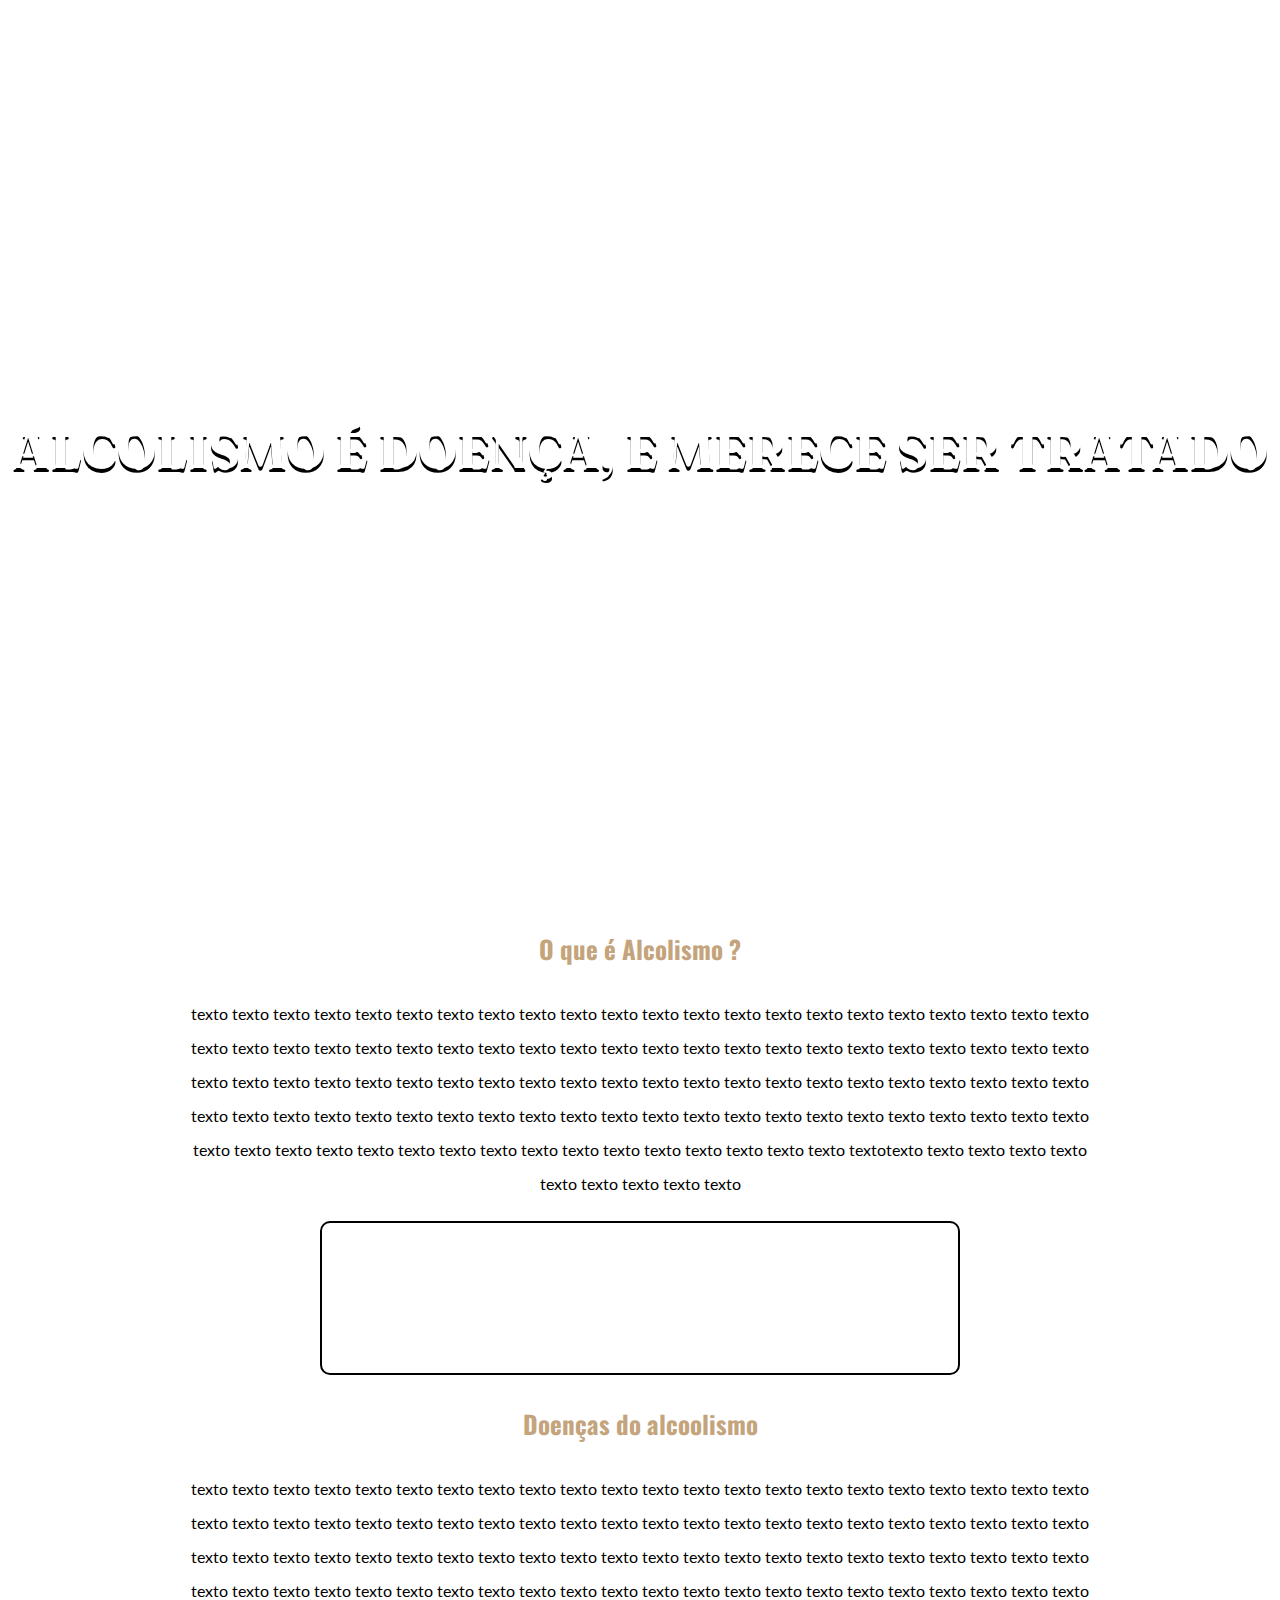
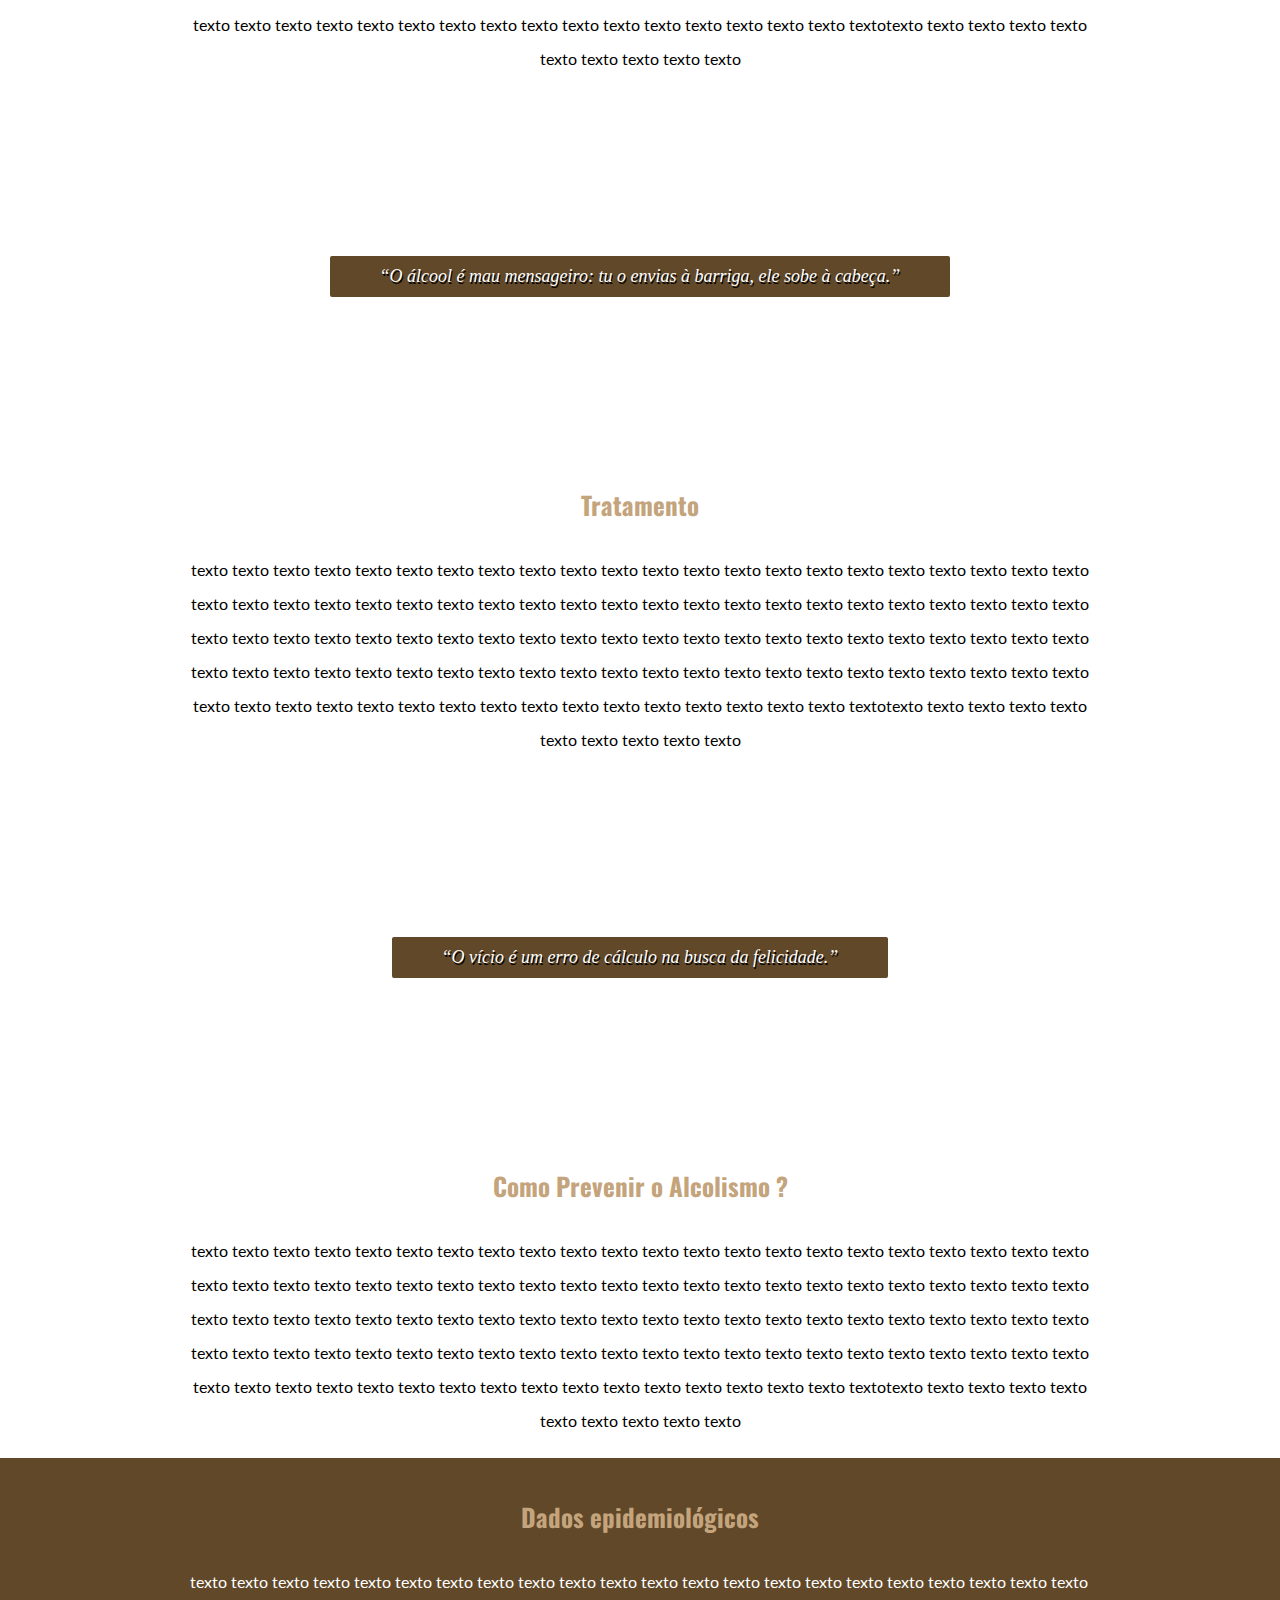
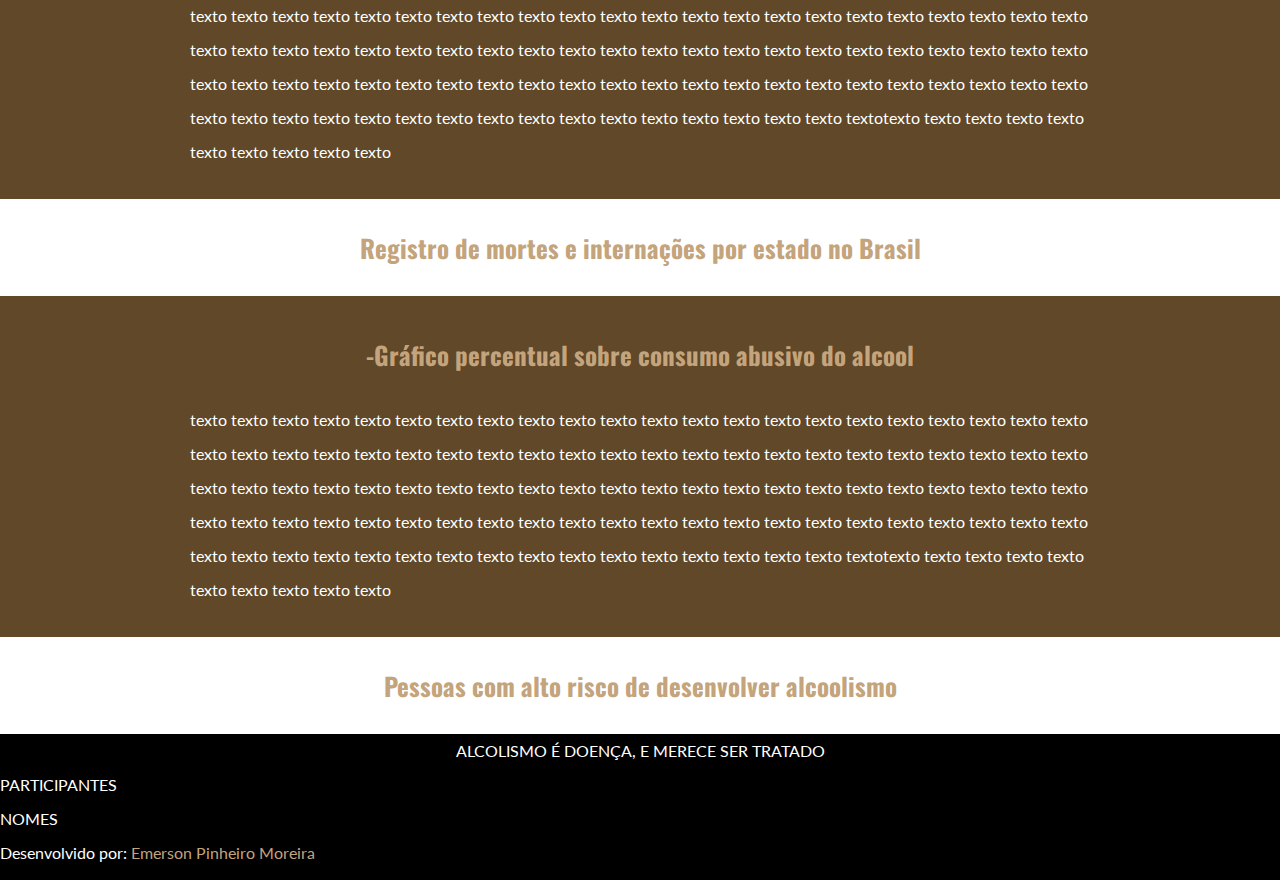
==== index.html @ 582edfdc "upload meu-site" ====
<!DOCTYPE html>
<html lang="pt-br">
<head>
    <meta charset="UTF-8">
    <meta name="viewport" content="width=device-width, initial-scale=1.0">
    <link rel="stylesheet" href="estilo.css">
    <title>Alcolismo</title>
    <link rel="preconnect" href="https://fonts.googleapis.com">
    <link rel="preconnect" href="https://fonts.gstatic.com" crossorigin>
    <link href="https://fonts.googleapis.com/css2?family=Fraunces:opsz@9..144&family=Lato&family=Oswald&display=swap" rel="stylesheet">
</head>
<body>
    <div class=" background capa">
        <div class="conteudo-capa">
            <h2>ALCOLISMO É DOENÇA, E MERECE SER TRATADO</h2>
        </div>
    </div>
    <div class="centralizar">
        <h3>O que é Alcolismo ? </h3>
        <p>
            texto texto texto texto texto texto texto texto texto texto texto texto texto texto texto texto texto texto texto texto texto texto texto texto texto texto texto texto texto texto texto texto texto texto texto texto texto texto texto texto texto texto texto texto texto texto texto texto texto texto texto texto texto texto texto texto texto texto texto texto texto texto texto texto texto texto texto texto texto texto texto texto texto texto texto texto texto texto texto texto texto texto texto texto texto texto texto texto texto texto texto texto texto texto texto texto texto texto texto texto texto texto texto texto textotexto texto texto texto texto texto texto texto texto texto
        </p>
    </div>
    
    <div class="video">
        <video autoplay muted>
            <source src="Videos/video-cortado_gA0Yx6g4.mp4">
        </video>
    </div>

    <div class="centralizar" >
        <h3>Doenças do alcoolismo</h3>
        <p>
            texto texto texto texto texto texto texto texto texto texto texto texto texto texto texto texto texto texto texto texto texto texto texto texto texto texto texto texto texto texto texto texto texto texto texto texto texto texto texto texto texto texto texto texto texto texto texto texto texto texto texto texto texto texto texto texto texto texto texto texto texto texto texto texto texto texto texto texto texto texto texto texto texto texto texto texto texto texto texto texto texto texto texto texto texto texto texto texto texto texto texto texto texto texto texto texto texto texto texto texto texto texto texto texto textotexto texto texto texto texto texto texto texto texto texto
        </p>
    </div>

    <div class="background faixa">
        <div class="conteudo-faixa"><i>“O álcool é mau mensageiro: tu o envias à barriga, ele sobe à cabeça.”</i></div>
    </div>

    <div class="centralizar" >
        <h3>Tratamento </h3>
        <p>texto texto texto texto texto texto texto texto texto texto texto texto texto texto texto texto texto texto texto texto texto texto texto texto texto texto texto texto texto texto texto texto texto texto texto texto texto texto texto texto texto texto texto texto texto texto texto texto texto texto texto texto texto texto texto texto texto texto texto texto texto texto texto texto texto texto texto texto texto texto texto texto texto texto texto texto texto texto texto texto texto texto texto texto texto texto texto texto texto texto texto texto texto texto texto texto texto texto texto texto texto texto texto texto textotexto texto texto texto texto texto texto texto texto texto</p>
    </div>
    <div class="background faixa-2">
        <div class="conteudo-faixa"><i>“O vício é um erro de cálculo na busca da felicidade.”</i></div>
    </div>
    <div class="centralizar" >
        <h3>Como Prevenir o Alcolismo ?</h3>
        <p>texto texto texto texto texto texto texto texto texto texto texto texto texto texto texto texto texto texto texto texto texto texto texto texto texto texto texto texto texto texto texto texto texto texto texto texto texto texto texto texto texto texto texto texto texto texto texto texto texto texto texto texto texto texto texto texto texto texto texto texto texto texto texto texto texto texto texto texto texto texto texto texto texto texto texto texto texto texto texto texto texto texto texto texto texto texto texto texto texto texto texto texto texto texto texto texto texto texto texto texto texto texto texto texto textotexto texto texto texto texto texto texto texto texto texto</p>
    </div>
    <div class="fundo" >
        <h3>Dados epidemiológicos</h3>

        <p>texto texto texto texto texto texto texto texto texto texto texto texto texto texto texto texto texto texto texto texto texto texto texto texto texto texto texto texto texto texto texto texto texto texto texto texto texto texto texto texto texto texto texto texto texto texto texto texto texto texto texto texto texto texto texto texto texto texto texto texto texto texto texto texto texto texto texto texto texto texto texto texto texto texto texto texto texto texto texto texto texto texto texto texto texto texto texto texto texto texto texto texto texto texto texto texto texto texto texto texto texto texto texto texto textotexto texto texto texto texto texto texto texto texto texto</p>
    </div>
    <div class="centralizar" >
        <h3>Registro de mortes e internações por estado no Brasil</h3>
    </div>
    <div class="fundo" >
        <h3>-Gráfico percentual sobre consumo abusivo do alcool</h3>
        <p>
            texto texto texto texto texto texto texto texto texto texto texto texto texto texto texto texto texto texto texto texto texto texto texto texto texto texto texto texto texto texto texto texto texto texto texto texto texto texto texto texto texto texto texto texto texto texto texto texto texto texto texto texto texto texto texto texto texto texto texto texto texto texto texto texto texto texto texto texto texto texto texto texto texto texto texto texto texto texto texto texto texto texto texto texto texto texto texto texto texto texto texto texto texto texto texto texto texto texto texto texto texto texto texto texto textotexto texto texto texto texto texto texto texto texto texto</p>
    </div>
    <div class="centralizar" >
        <h3>Pessoas com alto risco de desenvolver alcoolismo</h3>
    </div>
    <footer>
        <p class="centro">ALCOLISMO É DOENÇA, E MERECE SER TRATADO</p>
        <p>PARTICIPANTES</p>
        <p>NOMES</p>
        <p class="left">Desenvolvido por: <span>Emerson Pinheiro Moreira</span></p>
    </footer>
</body>
</html>
---- estilo.css ----
*{
    margin: 0;
    padding: 0;
    box-sizing: border-box;
}

.centralizar{
    margin: 0px auto;
    width: 900px;
    text-align: center;
}

.background{
    background-position: center;
    background-size: cover;
    background-attachment: fixed;
    display: flex;
}

.capa{
    background-image: url(Imagens/pexels-treedeo-16926054cinza.jpg);
    height: 100vh;
    display: flex;
}

.conteudo-capa{
    margin: auto;
    text-shadow: 0px 4px black;
}

.conteudo-capa h2{
    font-size: 50px;
    color: #fff;
    font-family: 'Fraunces', serif;
}

h3{
    font-family: 'Oswald', sans-serif;
    font-size: 25px;
    color: #c4a47c;
    margin: 30px ;
    text-align: center;
}

p{
    font-family: 'Lato', sans-serif;
    line-height: 34px;
    font-size: 16px;
}

.faixa{
    background-image: url(Imagens/faixa-1.png);
    height: 40vh;
    margin: 20px 0px;
}

i{
    text-shadow: 1px 2px black ;
}

.conteudo-faixa{
    margin: auto;
    background-color: #604829;
    color: #fff;
    padding: 10px 50px;
    font-size: 18px;
    border-radius: 2px;
}

.faixa-2{
    background-image: url(Imagens/faixa-2.jpeg);
    height: 40vh;
    margin: 20px 0px;
}

.video{
    display: flex;
    margin: 20px 0px;
}

.video video{
    margin: auto;
    width: 50%;
    border-radius: 10px;
    border: 2px solid black;
}

.fundo{
    margin: 20px 0px ;
    background-color: #604829;
    padding: 10px 0px 30px 0px;
}

.fundo p{
    width: 900px;
    margin: auto;
    color: #fff;
}

footer{
    background-color: black;
    position: relative;
    padding-bottom: 10px;
}

.direita{
    text-align: left;
}

.centro{
    text-align: center;
    font-size: 16px;
}

footer span{
    color: #c4a47c;
}

footer p{
    color: white;
}
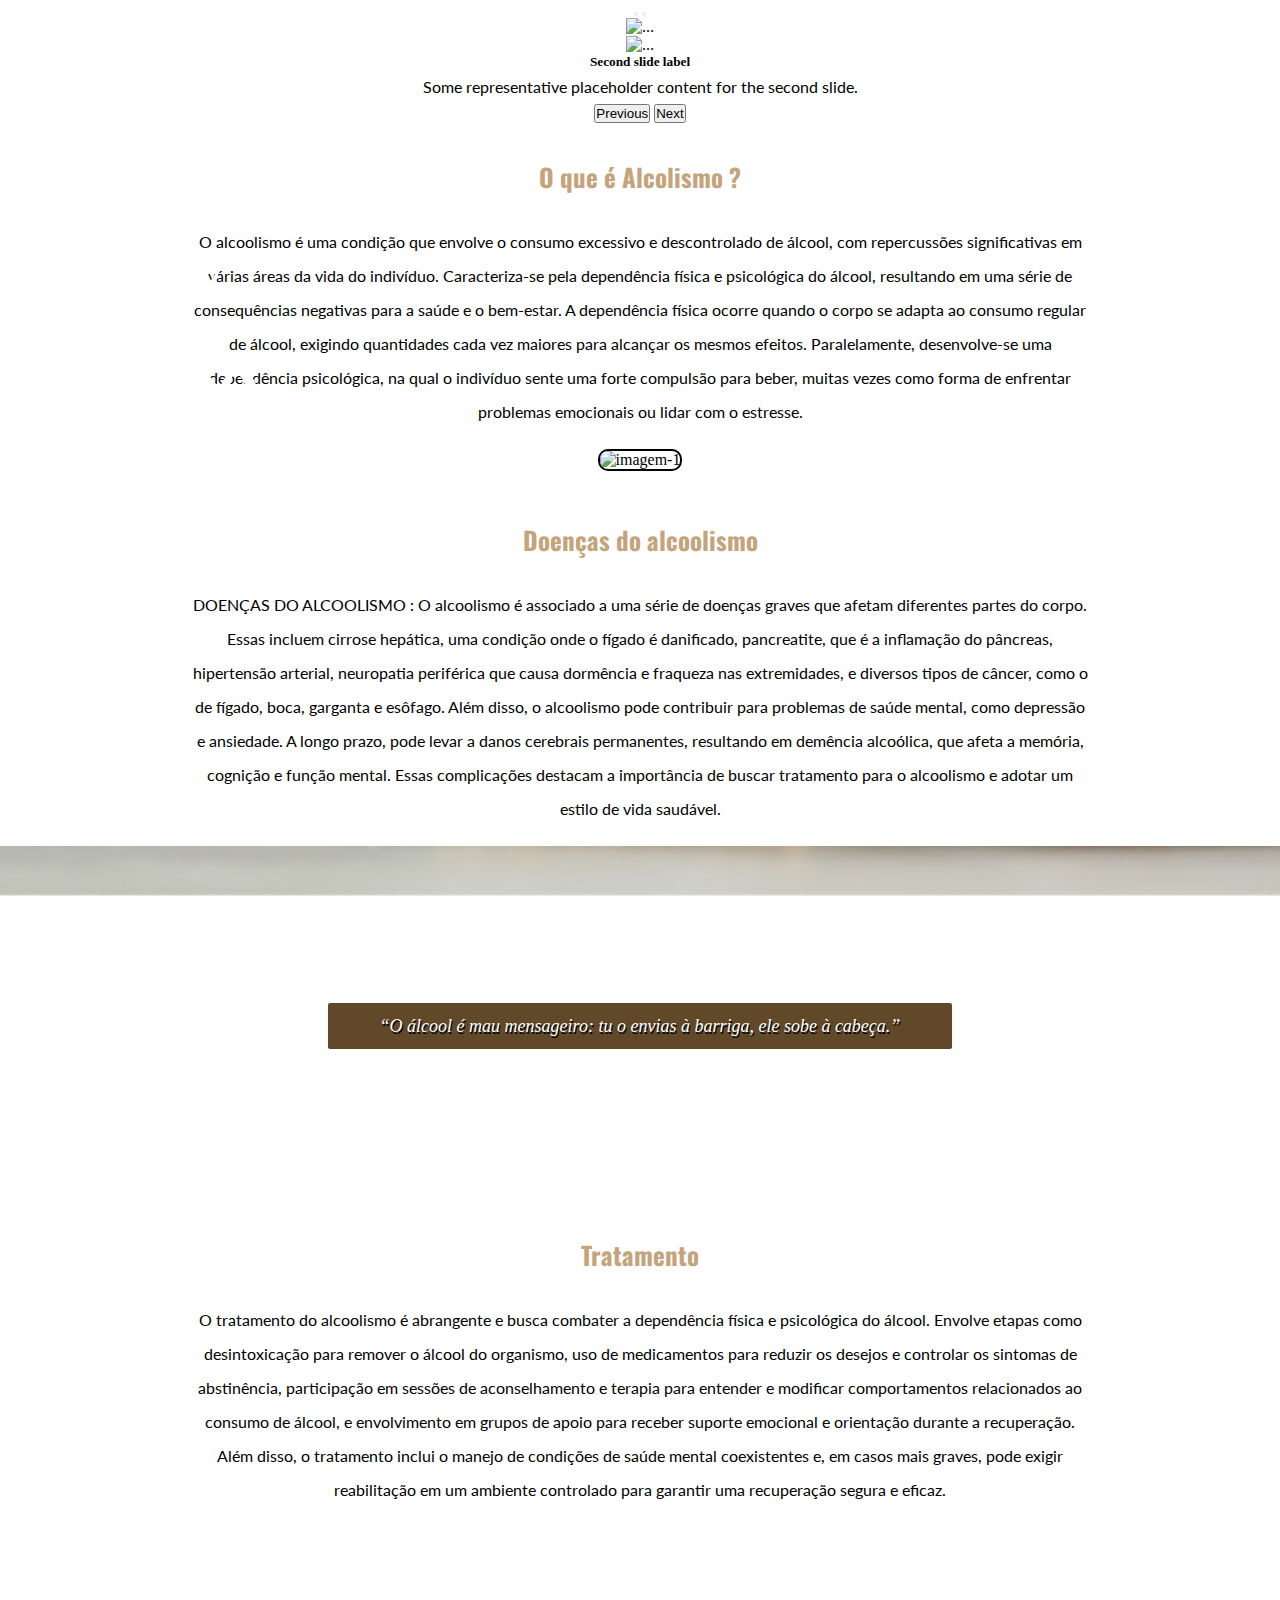
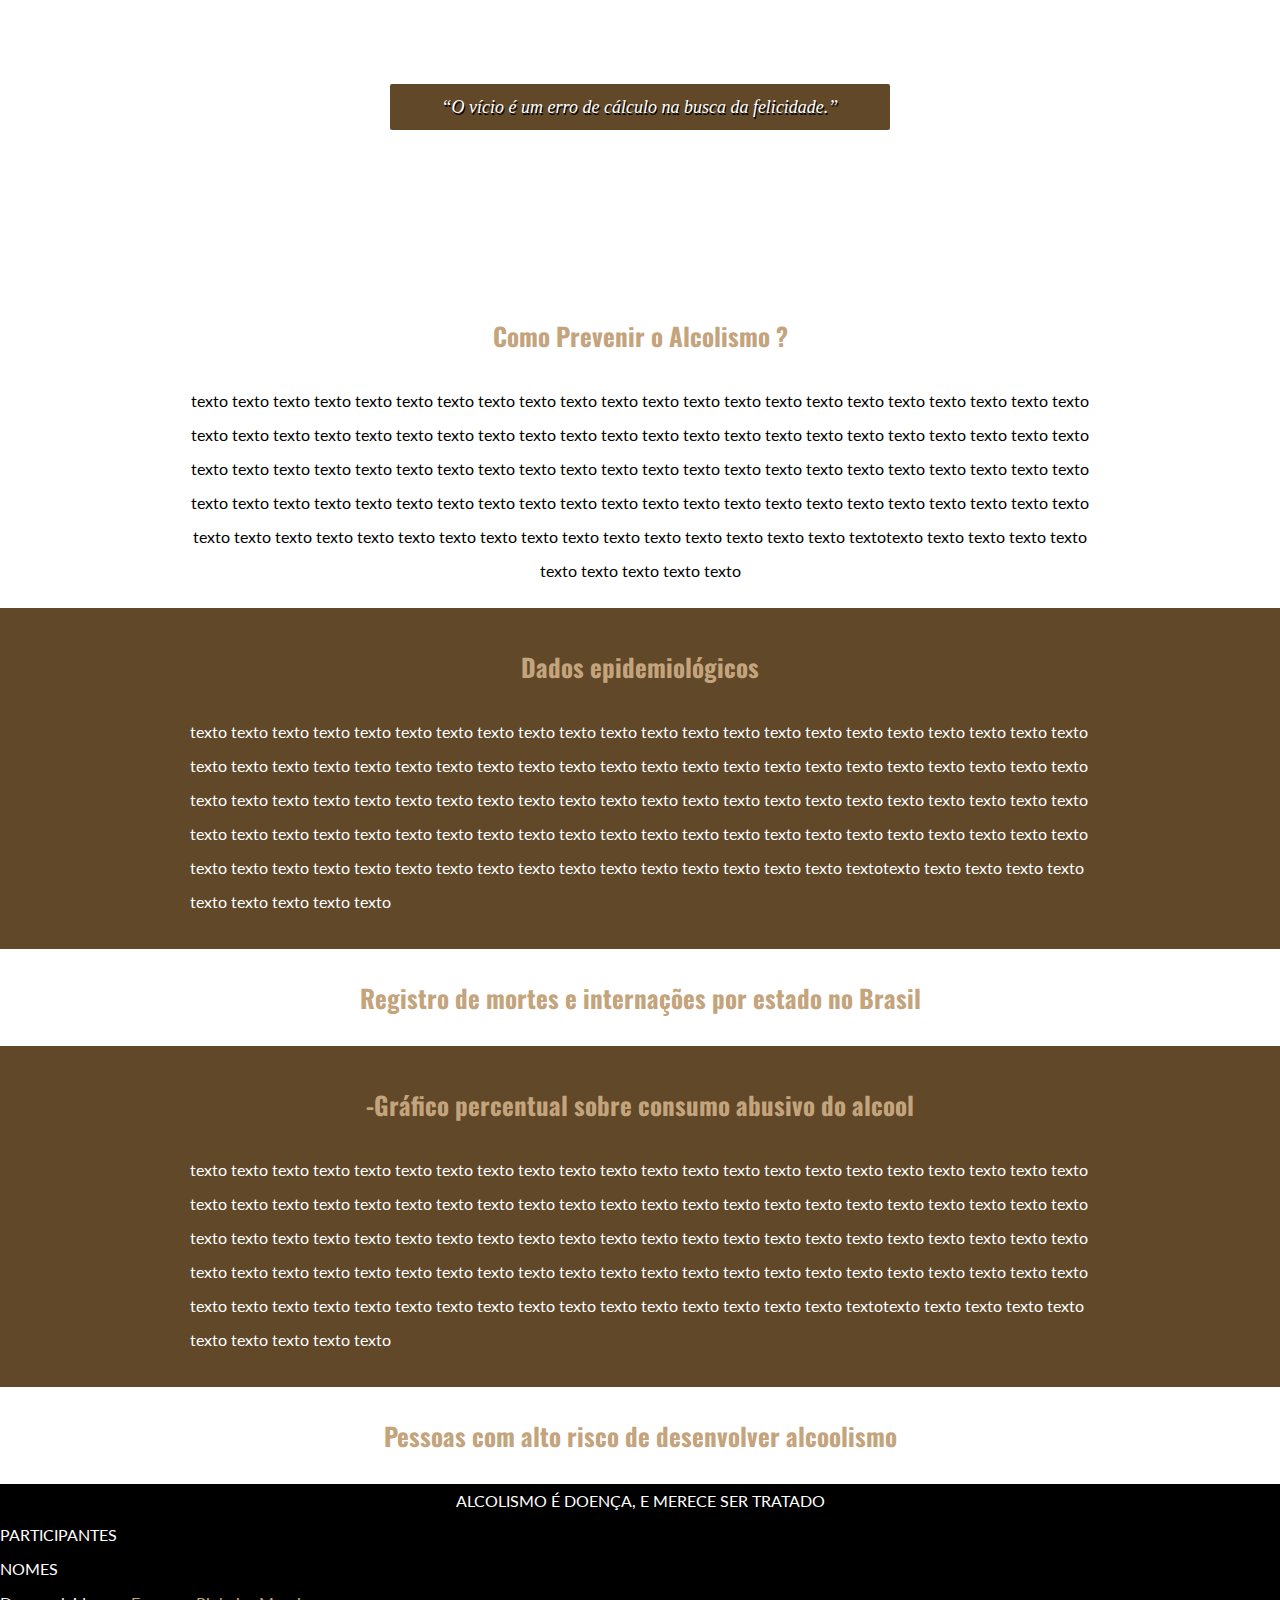
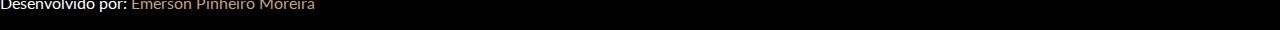
==== commit 9f45b462: "Update index.html" ====
--- a/index.html
+++ b/index.html
@@ -8,30 +8,56 @@
     <link rel="preconnect" href="https://fonts.googleapis.com">
     <link rel="preconnect" href="https://fonts.gstatic.com" crossorigin>
     <link href="https://fonts.googleapis.com/css2?family=Fraunces:opsz@9..144&family=Lato&family=Oswald&display=swap" rel="stylesheet">
+    <link href="https://cdn.jsdelivr.net/npm/bootstrap@5.2.3/dist/css/bootstrap.min.css" rel="stylesheet" integrity="sha384-rbsA2VBKQhggwzxH7pPCaAqO46MgnOM80zW1RWuH61DGLwZJEdK2Kadq2F9CUG65" crossorigin="anonymous">
 </head>
 <body>
-    <div class=" background capa">
-        <div class="conteudo-capa">
-            <h2>ALCOLISMO É DOENÇA, E MERECE SER TRATADO</h2>
-        </div>
-    </div>
+    <div class="container-topo carrosel">
+        <div id="carouselExampleCaptions" class="carousel slide carousel-fade" data-bs-ride="false">
+            <div class="carousel-indicators">
+              <button type="button" data-bs-target="#carouselExampleCaptions" data-bs-slide-to="0" class="active" aria-current="true" aria-label="Slide 1"></button>
+              <button type="button" data-bs-target="#carouselExampleCaptions" data-bs-slide-to="1" aria-label="Slide 2"></button>
+            </div>
+            <div class="carousel-inner">
+              <div class="carousel-item active">
+                <img src="Imagens/pexels-treedeo-16926054cinza.jpg" class="d-block w-100 imagem-carrosel" alt="...">
+                <div class="carousel-caption d-none d-md-block conteudo-carrosel">
+                  <h2 class="conteudo-carrosel">ALCOLISMO É DOENÇA, E MERECE SER TRATADO</h2>
+                </div>
+              </div>
+              <div class="carousel-item">
+                <img src="Imagens/pexels-pixabay-274192.jpg" class="d-block w-100 imagem-carrosel" alt="...">
+                <div class="carousel-caption d-none d-md-block">
+                  <h5>Second slide label</h5>
+                  <p>Some representative placeholder content for the second slide.</p>
+                </div>
+              </div>
+            </div>
+            <button class="carousel-control-prev" type="button" data-bs-target="#carouselExampleCaptions" data-bs-slide="prev">
+              <span class="carousel-control-prev-icon" aria-hidden="true"></span>
+              <span class="visually-hidden">Previous</span>
+            </button>
+            <button class="carousel-control-next" type="button" data-bs-target="#carouselExampleCaptions" data-bs-slide="next">
+              <span class="carousel-control-next-icon" aria-hidden="true"></span>
+              <span class="visually-hidden">Next</span>
+            </button>
+          </div>
+    </div>      
     <div class="centralizar">
         <h3>O que é Alcolismo ? </h3>
         <p>
-            texto texto texto texto texto texto texto texto texto texto texto texto texto texto texto texto texto texto texto texto texto texto texto texto texto texto texto texto texto texto texto texto texto texto texto texto texto texto texto texto texto texto texto texto texto texto texto texto texto texto texto texto texto texto texto texto texto texto texto texto texto texto texto texto texto texto texto texto texto texto texto texto texto texto texto texto texto texto texto texto texto texto texto texto texto texto texto texto texto texto texto texto texto texto texto texto texto texto texto texto texto texto texto texto textotexto texto texto texto texto texto texto texto texto texto
+            O alcoolismo é uma condição que envolve o consumo excessivo e descontrolado de álcool, com repercussões significativas em várias áreas da vida do indivíduo. Caracteriza-se pela dependência física e psicológica do álcool, resultando em uma série de consequências negativas para a saúde e o bem-estar.
+
+            A dependência física ocorre quando o corpo se adapta ao consumo regular de álcool, exigindo quantidades cada vez maiores para alcançar os mesmos efeitos. Paralelamente, desenvolve-se uma dependência psicológica, na qual o indivíduo sente uma forte compulsão para beber, muitas vezes como forma de enfrentar problemas emocionais ou lidar com o estresse.
         </p>
+        <img id="imagem-1" src="Imagens/imagem 1.jpg" alt="imagem-1">
     </div>
-    
-    <div class="video">
-        <video autoplay muted>
-            <source src="Videos/video-cortado_gA0Yx6g4.mp4">
-        </video>
-    </div>
-
     <div class="centralizar" >
         <h3>Doenças do alcoolismo</h3>
         <p>
-            texto texto texto texto texto texto texto texto texto texto texto texto texto texto texto texto texto texto texto texto texto texto texto texto texto texto texto texto texto texto texto texto texto texto texto texto texto texto texto texto texto texto texto texto texto texto texto texto texto texto texto texto texto texto texto texto texto texto texto texto texto texto texto texto texto texto texto texto texto texto texto texto texto texto texto texto texto texto texto texto texto texto texto texto texto texto texto texto texto texto texto texto texto texto texto texto texto texto texto texto texto texto texto texto textotexto texto texto texto texto texto texto texto texto texto
+            DOENÇAS DO ALCOOLISMO :
+            O alcoolismo é associado a uma série de doenças graves que afetam diferentes partes do corpo. Essas incluem cirrose hepática, uma condição onde o fígado é danificado, pancreatite, que é a inflamação do pâncreas, hipertensão arterial, neuropatia periférica que causa dormência e fraqueza nas extremidades, e diversos tipos de câncer, como o de fígado, boca, garganta e esôfago.
+            
+            Além disso, o alcoolismo pode contribuir para problemas de saúde mental, como depressão e ansiedade. A longo prazo, pode levar a danos cerebrais permanentes, resultando em demência alcoólica, que afeta a memória, cognição e função mental. Essas complicações destacam a importância de buscar tratamento para o alcoolismo e adotar um estilo de vida saudável.
         </p>
     </div>
 
@@ -41,7 +67,9 @@
 
     <div class="centralizar" >
         <h3>Tratamento </h3>
-        <p>texto texto texto texto texto texto texto texto texto texto texto texto texto texto texto texto texto texto texto texto texto texto texto texto texto texto texto texto texto texto texto texto texto texto texto texto texto texto texto texto texto texto texto texto texto texto texto texto texto texto texto texto texto texto texto texto texto texto texto texto texto texto texto texto texto texto texto texto texto texto texto texto texto texto texto texto texto texto texto texto texto texto texto texto texto texto texto texto texto texto texto texto texto texto texto texto texto texto texto texto texto texto texto texto textotexto texto texto texto texto texto texto texto texto texto</p>
+        <p>
+            O tratamento do alcoolismo é abrangente e busca combater a dependência física e psicológica do álcool. Envolve etapas como desintoxicação para remover o álcool do organismo, uso de medicamentos para reduzir os desejos e controlar os sintomas de abstinência, participação em sessões de aconselhamento e terapia para entender e modificar comportamentos relacionados ao consumo de álcool, e envolvimento em grupos de apoio para receber suporte emocional e orientação durante a recuperação. Além disso, o tratamento inclui o manejo de condições de saúde mental coexistentes e, em casos mais graves, pode exigir reabilitação em um ambiente controlado para garantir uma recuperação segura e eficaz.
+        </p>
     </div>
     <div class="background faixa-2">
         <div class="conteudo-faixa"><i>“O vício é um erro de cálculo na busca da felicidade.”</i></div>
@@ -72,5 +100,6 @@
         <p>NOMES</p>
         <p class="left">Desenvolvido por: <span>Emerson Pinheiro Moreira</span></p>
     </footer>
+    <script src="https://cdn.jsdelivr.net/npm/bootstrap@5.2.3/dist/js/bootstrap.bundle.min.js" integrity="sha384-kenU1KFdBIe4zVF0s0G1M5b4hcpxyD9F7jL+jjXkk+Q2h455rYXK/7HAuoJl+0I4" crossorigin="anonymous"></script>
 </body>
-</html>+</html>
--- a/estilo.css
+++ b/estilo.css
@@ -2,36 +2,46 @@
     margin: 0;
     padding: 0;
     box-sizing: border-box;
+    
+}
+
+body{
+    width: 100%;
+    max-width: 1920px;
 }
 
 .centralizar{
     margin: 0px auto;
-    width: 900px;
+    max-width: 900px;
     text-align: center;
+    width: 100%;
 }
 
-.background{
-    background-position: center;
-    background-size: cover;
-    background-attachment: fixed;
-    display: flex;
+.imagem-carrosel{
+    max-width: 1920px;
+    max-height: 760px;
+    width: auto;
+    height: auto;
 }
 
-.capa{
-    background-image: url(Imagens/pexels-treedeo-16926054cinza.jpg);
-    height: 100vh;
-    display: flex;
-}
-
-.conteudo-capa{
-    margin: auto;
-    text-shadow: 0px 4px black;
-}
-
-.conteudo-capa h2{
+.conteudo-carrosel h2{
     font-size: 50px;
     color: #fff;
     font-family: 'Fraunces', serif;
+    width: 100%;
+}
+
+.conteudo-carrosel{
+    position: absolute;
+    top: 30%;
+    margin-top: -25px ;
+}
+
+.carrosel{
+    margin-bottom: 35px;
+    position: relative;
+    width: 100%;
+    text-align: center;
 }
 
 h3{
@@ -46,6 +56,15 @@
     font-family: 'Lato', sans-serif;
     line-height: 34px;
     font-size: 16px;
+    width: 100%;
+}
+
+.background{
+    background-position: center;
+    background-size: cover;
+    background-attachment: fixed;
+    display: flex;
+    width: 100%;
 }
 
 .faixa{
@@ -62,7 +81,7 @@
     margin: auto;
     background-color: #604829;
     color: #fff;
-    padding: 10px 50px;
+    padding: 1% 4%;
     font-size: 18px;
     border-radius: 2px;
 }
@@ -73,16 +92,11 @@
     margin: 20px 0px;
 }
 
-.video{
-    display: flex;
-    margin: 20px 0px;
-}
-
-.video video{
-    margin: auto;
-    width: 50%;
+#imagem-1{
+    margin: 20px auto;
     border-radius: 10px;
     border: 2px solid black;
+    width: 70%;
 }
 
 .fundo{
@@ -92,9 +106,10 @@
 }
 
 .fundo p{
-    width: 900px;
     margin: auto;
     color: #fff;
+    width: 100%;
+    max-width: 900px;
 }
 
 footer{
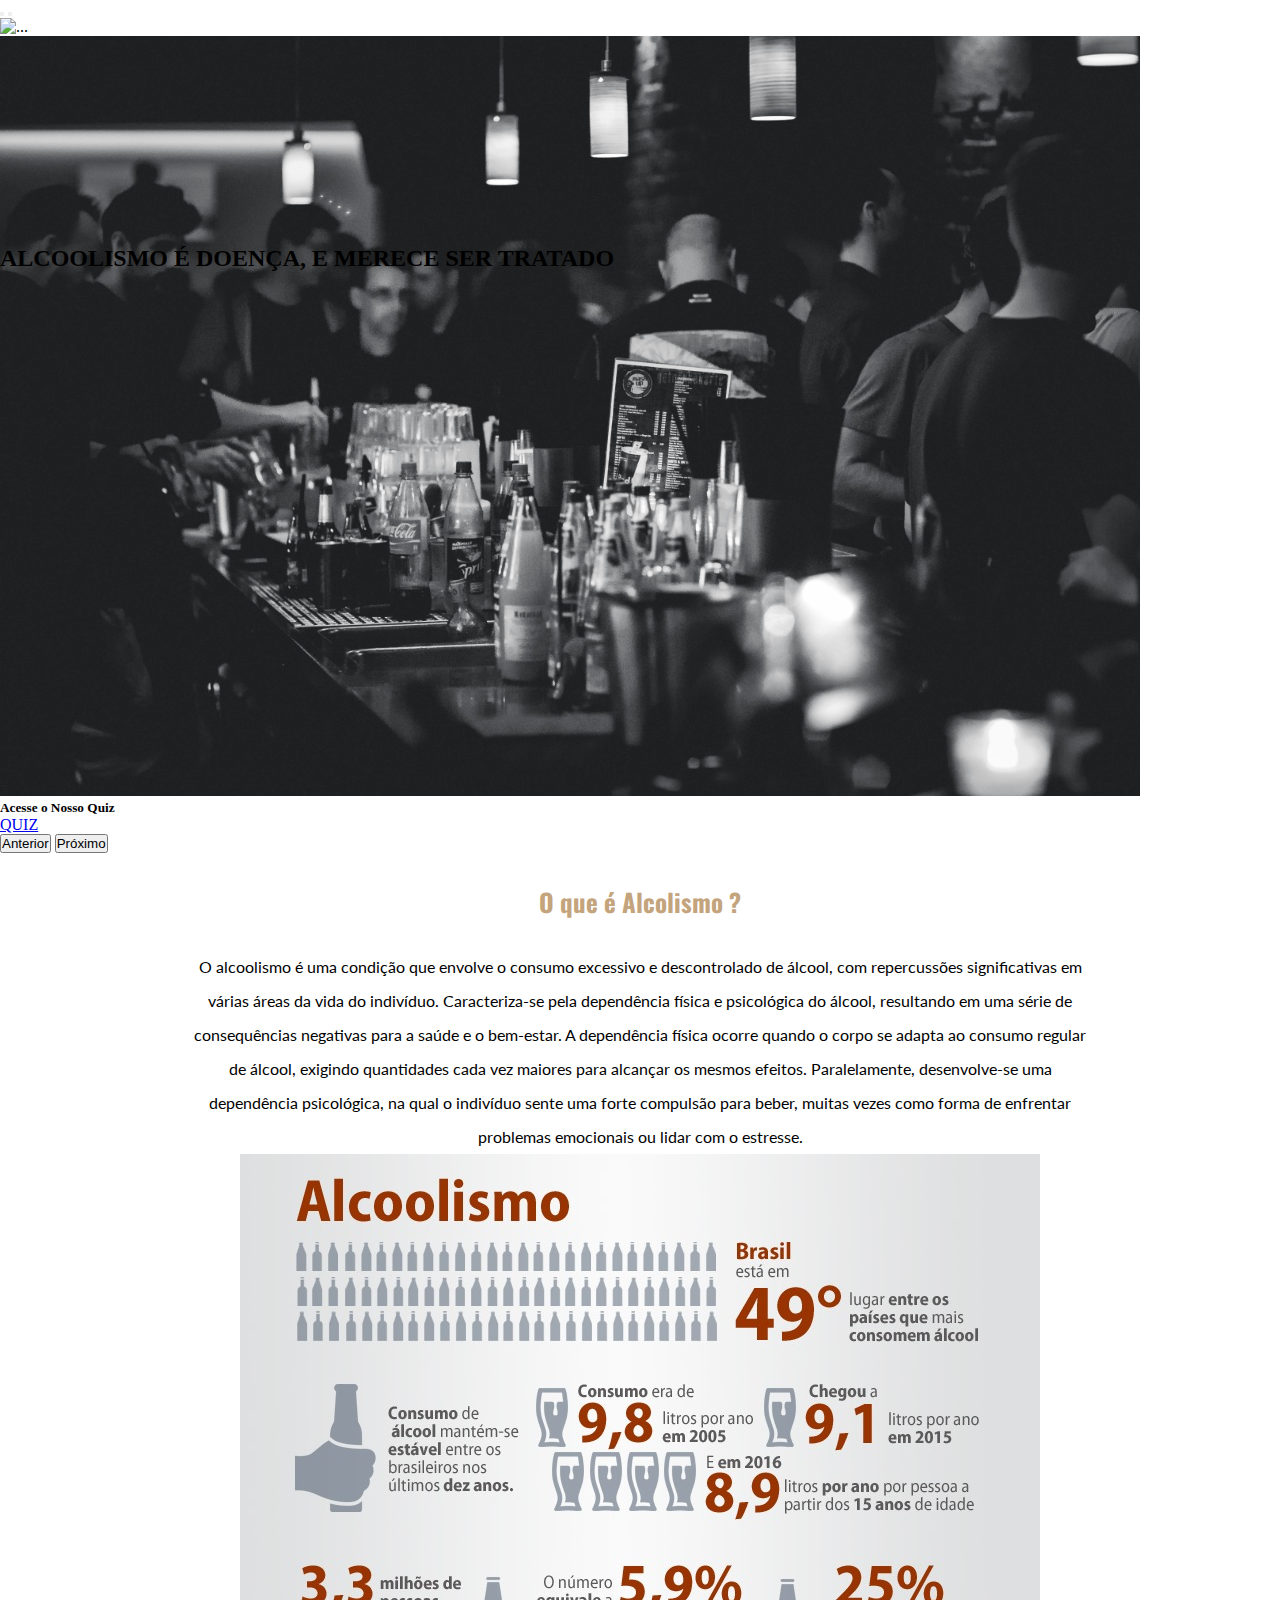
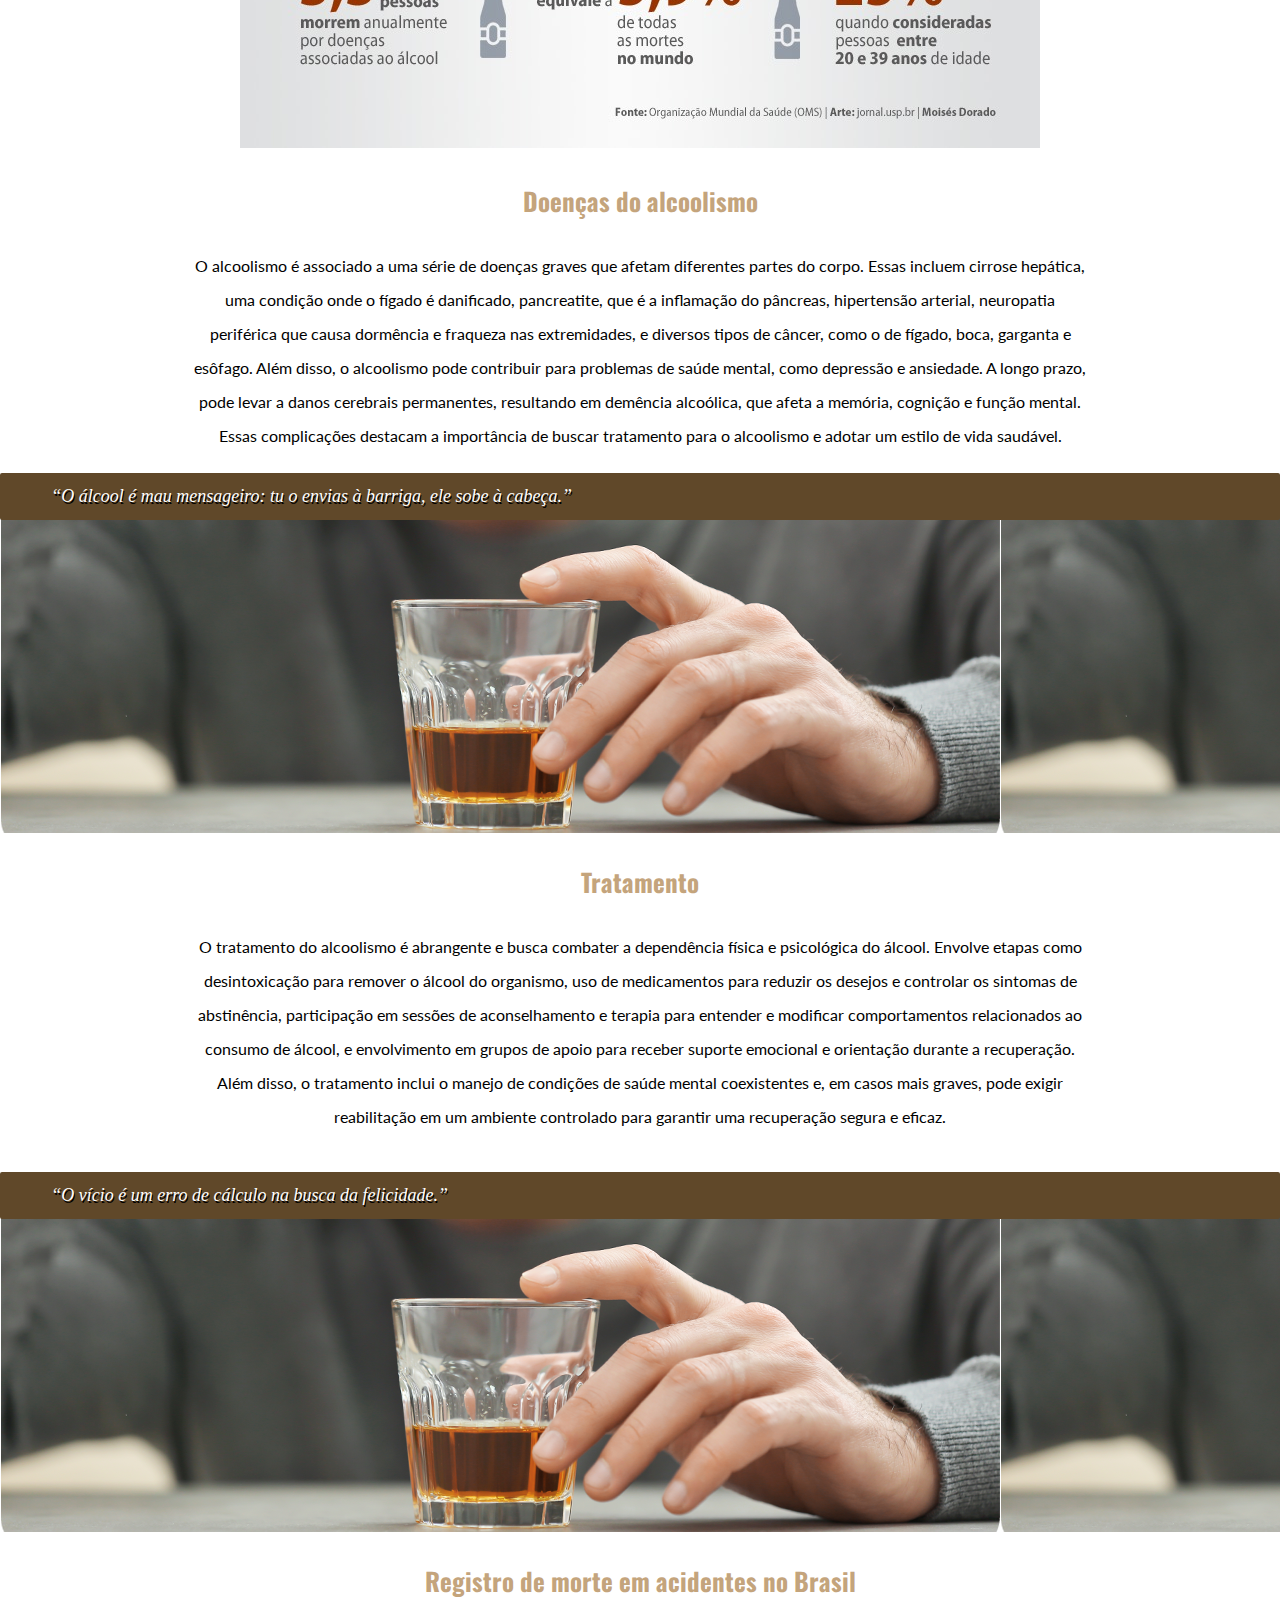
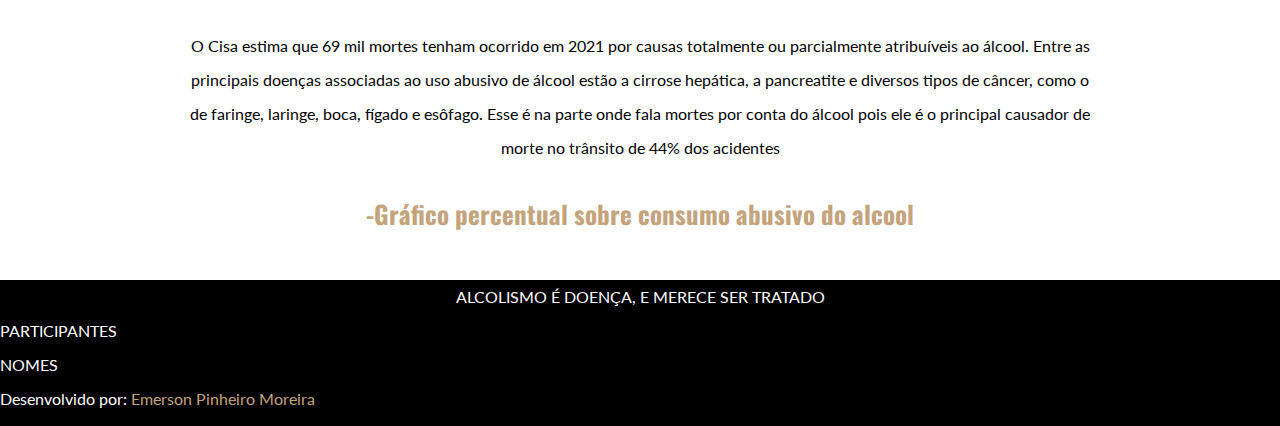
==== commit 264c54ec: "Update index.html" ====
--- a/index.html
+++ b/index.html
@@ -11,37 +11,38 @@
     <link href="https://cdn.jsdelivr.net/npm/bootstrap@5.2.3/dist/css/bootstrap.min.css" rel="stylesheet" integrity="sha384-rbsA2VBKQhggwzxH7pPCaAqO46MgnOM80zW1RWuH61DGLwZJEdK2Kadq2F9CUG65" crossorigin="anonymous">
 </head>
 <body>
-    <div class="container-topo carrosel">
-        <div id="carouselExampleCaptions" class="carousel slide carousel-fade" data-bs-ride="false">
-            <div class="carousel-indicators">
-              <button type="button" data-bs-target="#carouselExampleCaptions" data-bs-slide-to="0" class="active" aria-current="true" aria-label="Slide 1"></button>
-              <button type="button" data-bs-target="#carouselExampleCaptions" data-bs-slide-to="1" aria-label="Slide 2"></button>
+  <div class="container-carrosel">
+    <div id="carouselExampleCaptions" class="carousel slide carousel-fade" data-bs-ride="carousel">
+        <div class="carousel-indicators">
+            <button type="button" data-bs-target="#carouselExampleCaptions" data-bs-slide-to="0" class="active" aria-current="true" aria-label="Slide 1"></button>
+            <button type="button" data-bs-target="#carouselExampleCaptions" data-bs-slide-to="1" aria-label="Slide 2"></button>
+        </div>
+        <div class="carousel-inner">
+            <div class="carousel-item active">
+                <img src="Imagens/pexels-treedeo-16926054cinza.jpg" class="d-block w-100 imagem-carrosel" alt="...">
+                <div class="carousel-caption">
+                    <h2 class="conteudo-carrosel">ALCOOLISMO É DOENÇA, E MERECE SER TRATADO</h2>
+                </div>
             </div>
-            <div class="carousel-inner">
-              <div class="carousel-item active">
-                <img src="Imagens/pexels-treedeo-16926054cinza.jpg" class="d-block w-100 imagem-carrosel" alt="...">
-                <div class="carousel-caption d-none d-md-block conteudo-carrosel">
-                  <h2 class="conteudo-carrosel">ALCOLISMO É DOENÇA, E MERECE SER TRATADO</h2>
+            <div class="carousel-item">
+                <img src="Imagens/pexels-pixabay-274192.jpg" class="d-block w-100 imagem-carrosel" alt="...">
+                <div class="carousel-caption">
+                    <h5>Acesse o Nosso Quiz</h5>
+                    <a target="_blank" href="Quiz.html" class="btn btn-outline-secondary">QUIZ</a>
                 </div>
-              </div>
-              <div class="carousel-item">
-                <img src="Imagens/pexels-pixabay-274192.jpg" class="d-block w-100 imagem-carrosel" alt="...">
-                <div class="carousel-caption d-none d-md-block">
-                  <h5>Second slide label</h5>
-                  <p>Some representative placeholder content for the second slide.</p>
-                </div>
-              </div>
             </div>
-            <button class="carousel-control-prev" type="button" data-bs-target="#carouselExampleCaptions" data-bs-slide="prev">
-              <span class="carousel-control-prev-icon" aria-hidden="true"></span>
-              <span class="visually-hidden">Previous</span>
-            </button>
-            <button class="carousel-control-next" type="button" data-bs-target="#carouselExampleCaptions" data-bs-slide="next">
-              <span class="carousel-control-next-icon" aria-hidden="true"></span>
-              <span class="visually-hidden">Next</span>
-            </button>
-          </div>
-    </div>      
+        </div>
+        <button class="carousel-control-prev" type="button" data-bs-target="#carouselExampleCaptions" data-bs-slide="prev">
+            <span class="carousel-control-prev-icon" aria-hidden="true"></span>
+            <span class="visually-hidden">Anterior</span>
+        </button>
+        <button class="carousel-control-next" type="button" data-bs-target="#carouselExampleCaptions" data-bs-slide="next">
+            <span class="carousel-control-next-icon" aria-hidden="true"></span>
+            <span class="visually-hidden">Próximo</span>
+        </button>
+    </div>
+</div>
+
     <div class="centralizar">
         <h3>O que é Alcolismo ? </h3>
         <p>
@@ -49,51 +50,48 @@
 
             A dependência física ocorre quando o corpo se adapta ao consumo regular de álcool, exigindo quantidades cada vez maiores para alcançar os mesmos efeitos. Paralelamente, desenvolve-se uma dependência psicológica, na qual o indivíduo sente uma forte compulsão para beber, muitas vezes como forma de enfrentar problemas emocionais ou lidar com o estresse.
         </p>
-        <img id="imagem-1" src="Imagens/imagem 1.jpg" alt="imagem-1">
+        <img class="imagem-1" src="Imagens/imagem 1.jpg" alt="imagem-1">
     </div>
     <div class="centralizar" >
         <h3>Doenças do alcoolismo</h3>
         <p>
-            DOENÇAS DO ALCOOLISMO :
             O alcoolismo é associado a uma série de doenças graves que afetam diferentes partes do corpo. Essas incluem cirrose hepática, uma condição onde o fígado é danificado, pancreatite, que é a inflamação do pâncreas, hipertensão arterial, neuropatia periférica que causa dormência e fraqueza nas extremidades, e diversos tipos de câncer, como o de fígado, boca, garganta e esôfago.
             
             Além disso, o alcoolismo pode contribuir para problemas de saúde mental, como depressão e ansiedade. A longo prazo, pode levar a danos cerebrais permanentes, resultando em demência alcoólica, que afeta a memória, cognição e função mental. Essas complicações destacam a importância de buscar tratamento para o alcoolismo e adotar um estilo de vida saudável.
         </p>
     </div>
 
-    <div class="background faixa">
-        <div class="conteudo-faixa"><i>“O álcool é mau mensageiro: tu o envias à barriga, ele sobe à cabeça.”</i></div>
-    </div>
-
+    <div class="container-topo faixa">
+      <div class="conteudo-faixa">
+          <i>“O álcool é mau mensageiro: tu o envias à barriga, ele sobe à cabeça.”</i>
+      </div>
+  </div>
+  
     <div class="centralizar" >
         <h3>Tratamento </h3>
         <p>
             O tratamento do alcoolismo é abrangente e busca combater a dependência física e psicológica do álcool. Envolve etapas como desintoxicação para remover o álcool do organismo, uso de medicamentos para reduzir os desejos e controlar os sintomas de abstinência, participação em sessões de aconselhamento e terapia para entender e modificar comportamentos relacionados ao consumo de álcool, e envolvimento em grupos de apoio para receber suporte emocional e orientação durante a recuperação. Além disso, o tratamento inclui o manejo de condições de saúde mental coexistentes e, em casos mais graves, pode exigir reabilitação em um ambiente controlado para garantir uma recuperação segura e eficaz.
-        </p>
+          </p>
+          <img class="imagem-1" src="Imagens/imagem 2.jpg" alt="">
     </div>
-    <div class="background faixa-2">
-        <div class="conteudo-faixa"><i>“O vício é um erro de cálculo na busca da felicidade.”</i></div>
+    <div class="container-baixo faixa">
+        <div class="conteudo-faixa">
+          <i>“O vício é um erro de cálculo na busca da felicidade.”</i>
+        </div>
     </div>
     <div class="centralizar" >
-        <h3>Como Prevenir o Alcolismo ?</h3>
-        <p>texto texto texto texto texto texto texto texto texto texto texto texto texto texto texto texto texto texto texto texto texto texto texto texto texto texto texto texto texto texto texto texto texto texto texto texto texto texto texto texto texto texto texto texto texto texto texto texto texto texto texto texto texto texto texto texto texto texto texto texto texto texto texto texto texto texto texto texto texto texto texto texto texto texto texto texto texto texto texto texto texto texto texto texto texto texto texto texto texto texto texto texto texto texto texto texto texto texto texto texto texto texto texto texto textotexto texto texto texto texto texto texto texto texto texto</p>
-    </div>
-    <div class="fundo" >
-        <h3>Dados epidemiológicos</h3>
-
-        <p>texto texto texto texto texto texto texto texto texto texto texto texto texto texto texto texto texto texto texto texto texto texto texto texto texto texto texto texto texto texto texto texto texto texto texto texto texto texto texto texto texto texto texto texto texto texto texto texto texto texto texto texto texto texto texto texto texto texto texto texto texto texto texto texto texto texto texto texto texto texto texto texto texto texto texto texto texto texto texto texto texto texto texto texto texto texto texto texto texto texto texto texto texto texto texto texto texto texto texto texto texto texto texto texto textotexto texto texto texto texto texto texto texto texto texto</p>
+        <h3>Registro de morte em acidentes no Brasil</h3>
+          <p>
+            O Cisa estima que 69 mil mortes tenham ocorrido em 2021 por causas totalmente ou parcialmente atribuíveis ao álcool. Entre as principais doenças associadas ao uso abusivo de álcool estão a cirrose hepática, a pancreatite e diversos tipos de câncer, como o de faringe, laringe, boca, fígado e esôfago.
+            Esse é na parte onde fala mortes por conta do álcool pois ele é o principal causador de morte no trânsito de 44% dos acidentes
+          </p>
     </div>
     <div class="centralizar" >
-        <h3>Registro de mortes e internações por estado no Brasil</h3>
-    </div>
-    <div class="fundo" >
         <h3>-Gráfico percentual sobre consumo abusivo do alcool</h3>
-        <p>
-            texto texto texto texto texto texto texto texto texto texto texto texto texto texto texto texto texto texto texto texto texto texto texto texto texto texto texto texto texto texto texto texto texto texto texto texto texto texto texto texto texto texto texto texto texto texto texto texto texto texto texto texto texto texto texto texto texto texto texto texto texto texto texto texto texto texto texto texto texto texto texto texto texto texto texto texto texto texto texto texto texto texto texto texto texto texto texto texto texto texto texto texto texto texto texto texto texto texto texto texto texto texto texto texto textotexto texto texto texto texto texto texto texto texto texto</p>
-    </div>
-    <div class="centralizar" >
-        <h3>Pessoas com alto risco de desenvolver alcoolismo</h3>
-    </div>
+        <div class="container-grafico">
+          <img class="grafico" src="Imagens/Grafico-1.jpg" alt="">
+        </div>
+      </div>
     <footer>
         <p class="centro">ALCOLISMO É DOENÇA, E MERECE SER TRATADO</p>
         <p>PARTICIPANTES</p>
@@ -101,5 +99,6 @@
         <p class="left">Desenvolvido por: <span>Emerson Pinheiro Moreira</span></p>
     </footer>
     <script src="https://cdn.jsdelivr.net/npm/bootstrap@5.2.3/dist/js/bootstrap.bundle.min.js" integrity="sha384-kenU1KFdBIe4zVF0s0G1M5b4hcpxyD9F7jL+jjXkk+Q2h455rYXK/7HAuoJl+0I4" crossorigin="anonymous"></script>
+    <script src="script-home.js"></script>
 </body>
 </html>
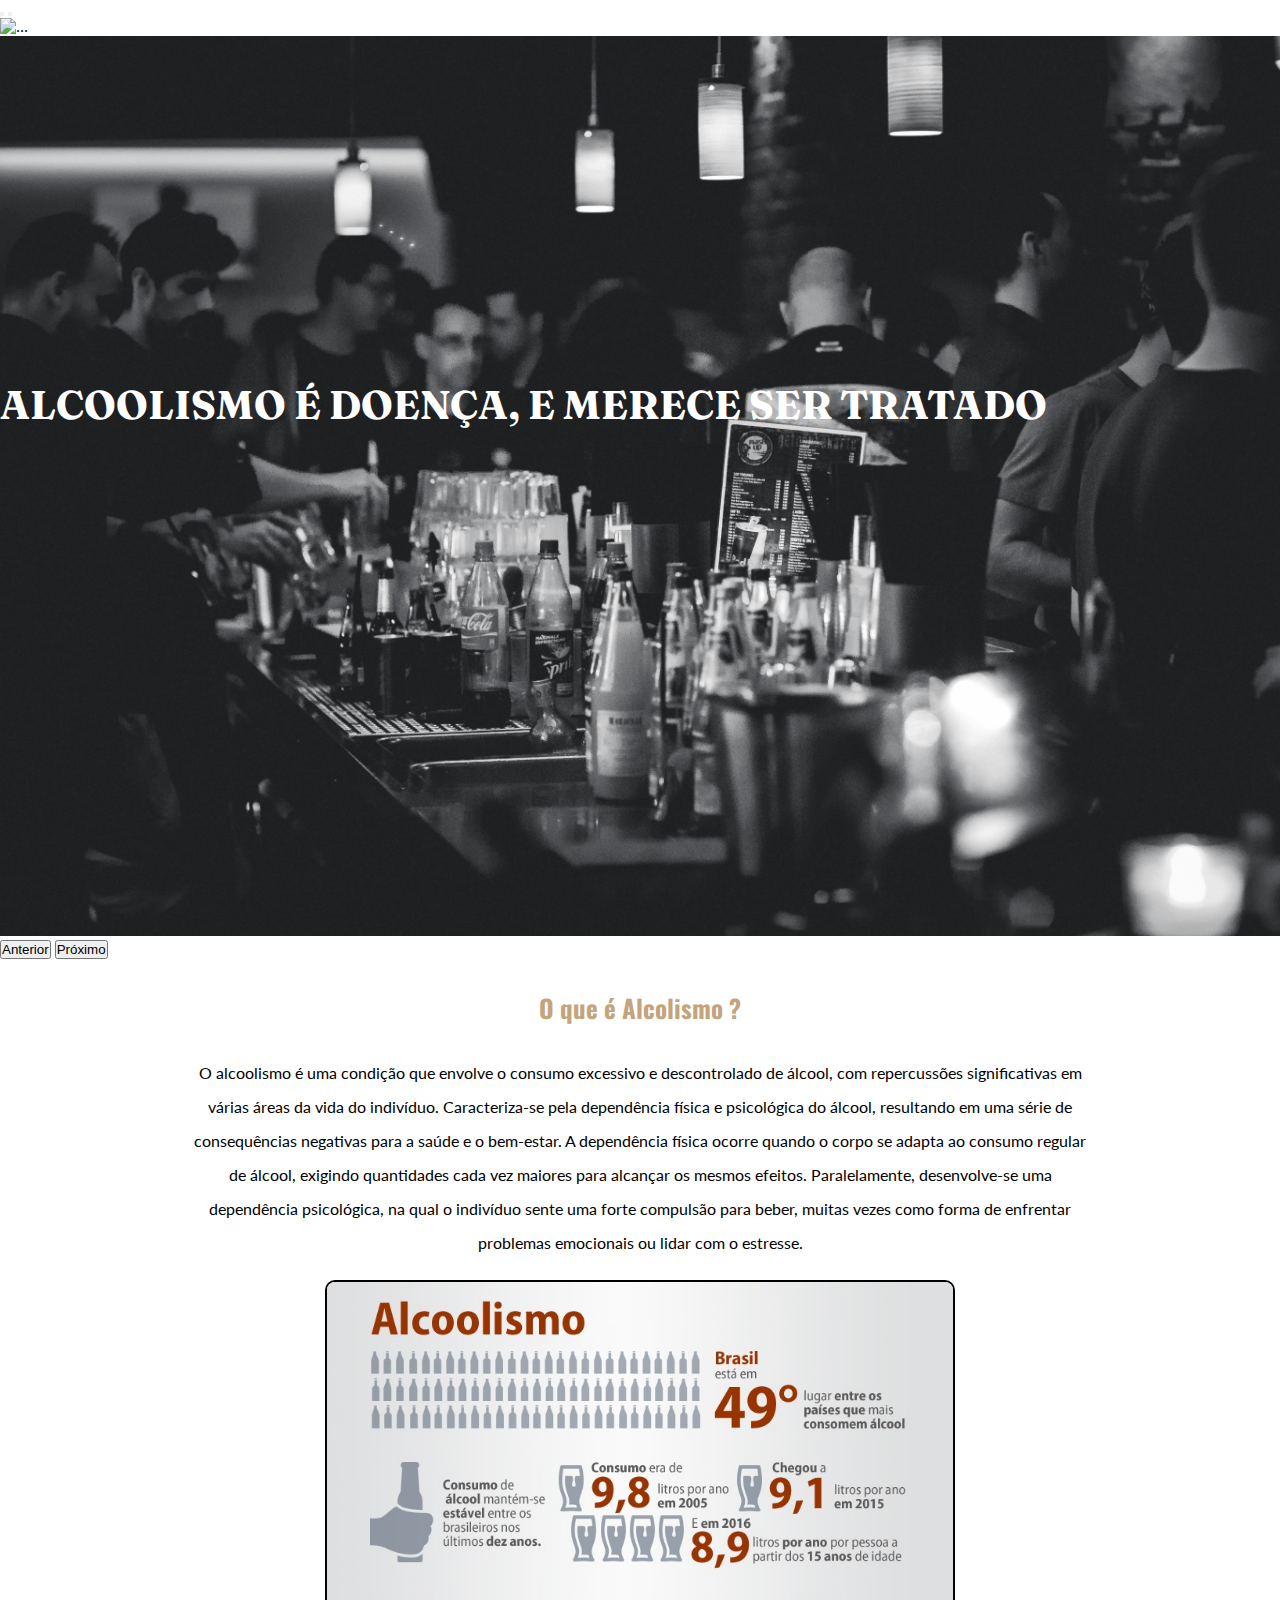
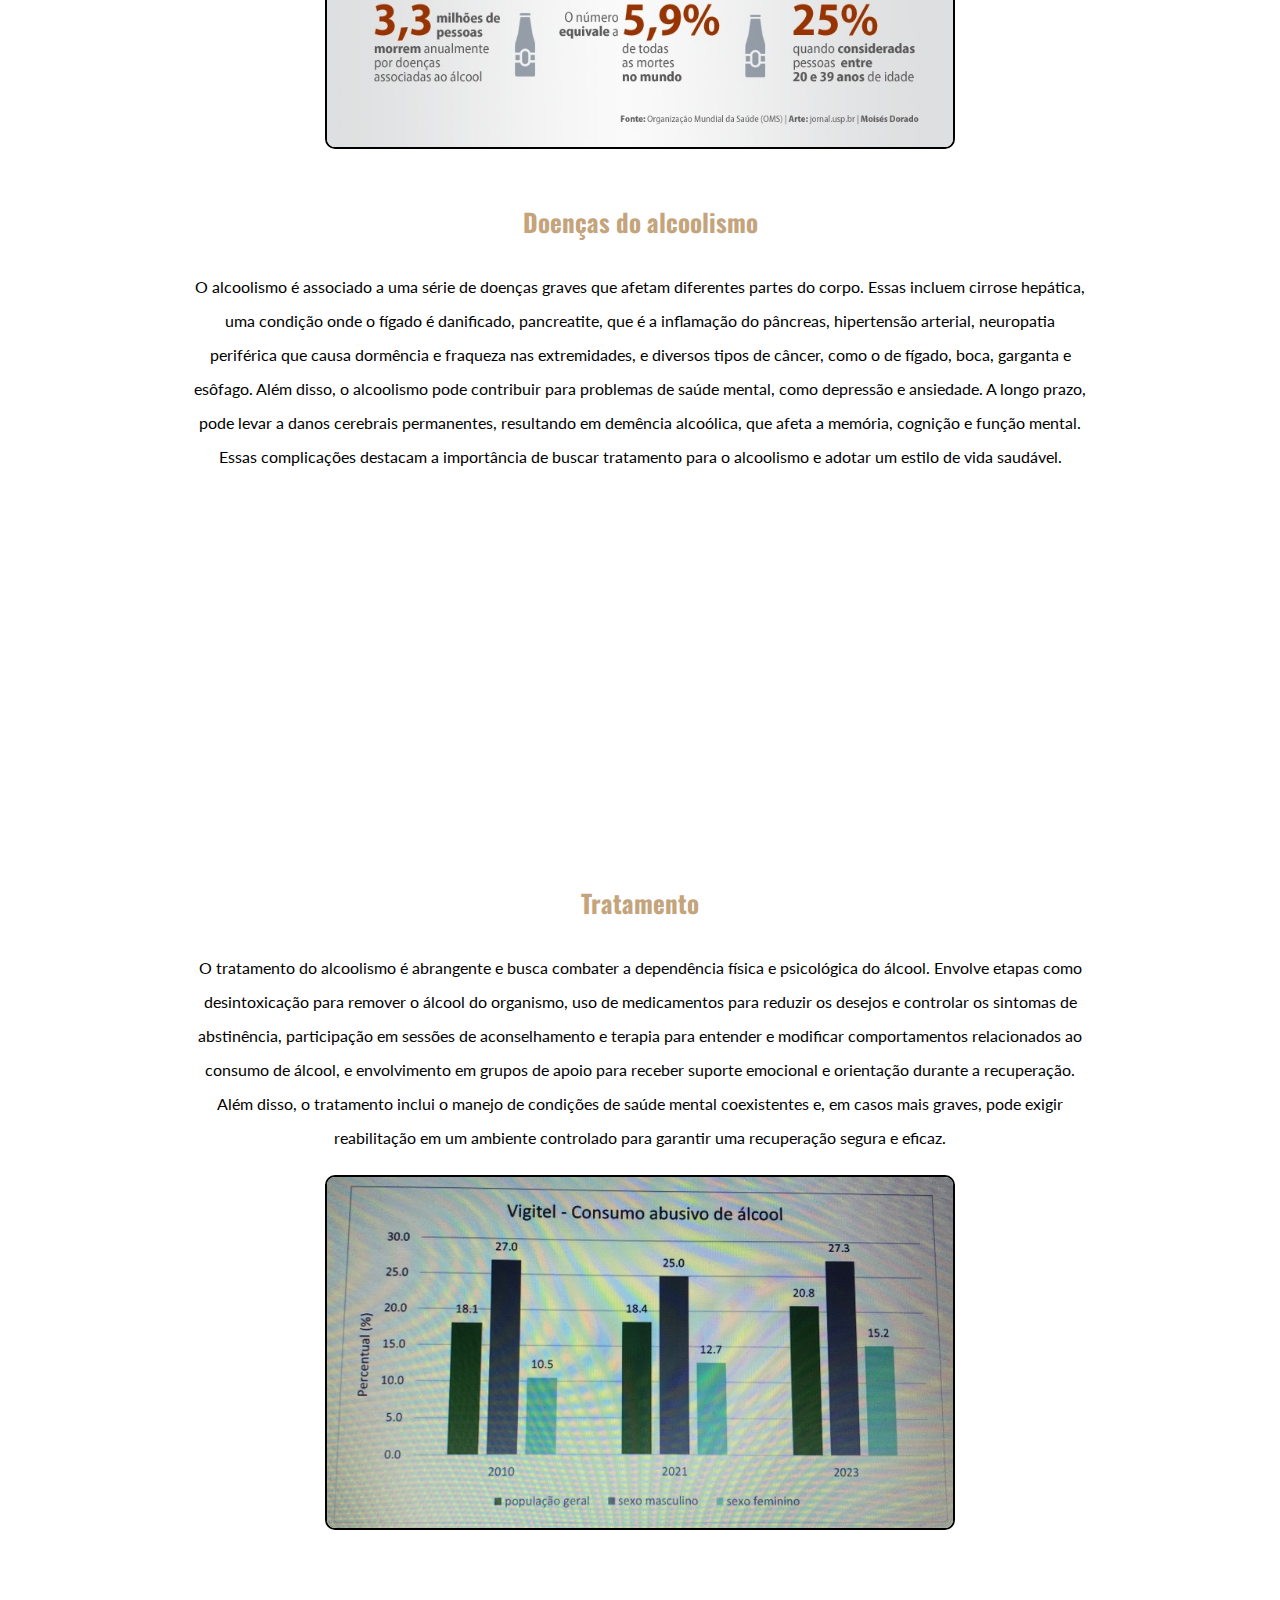
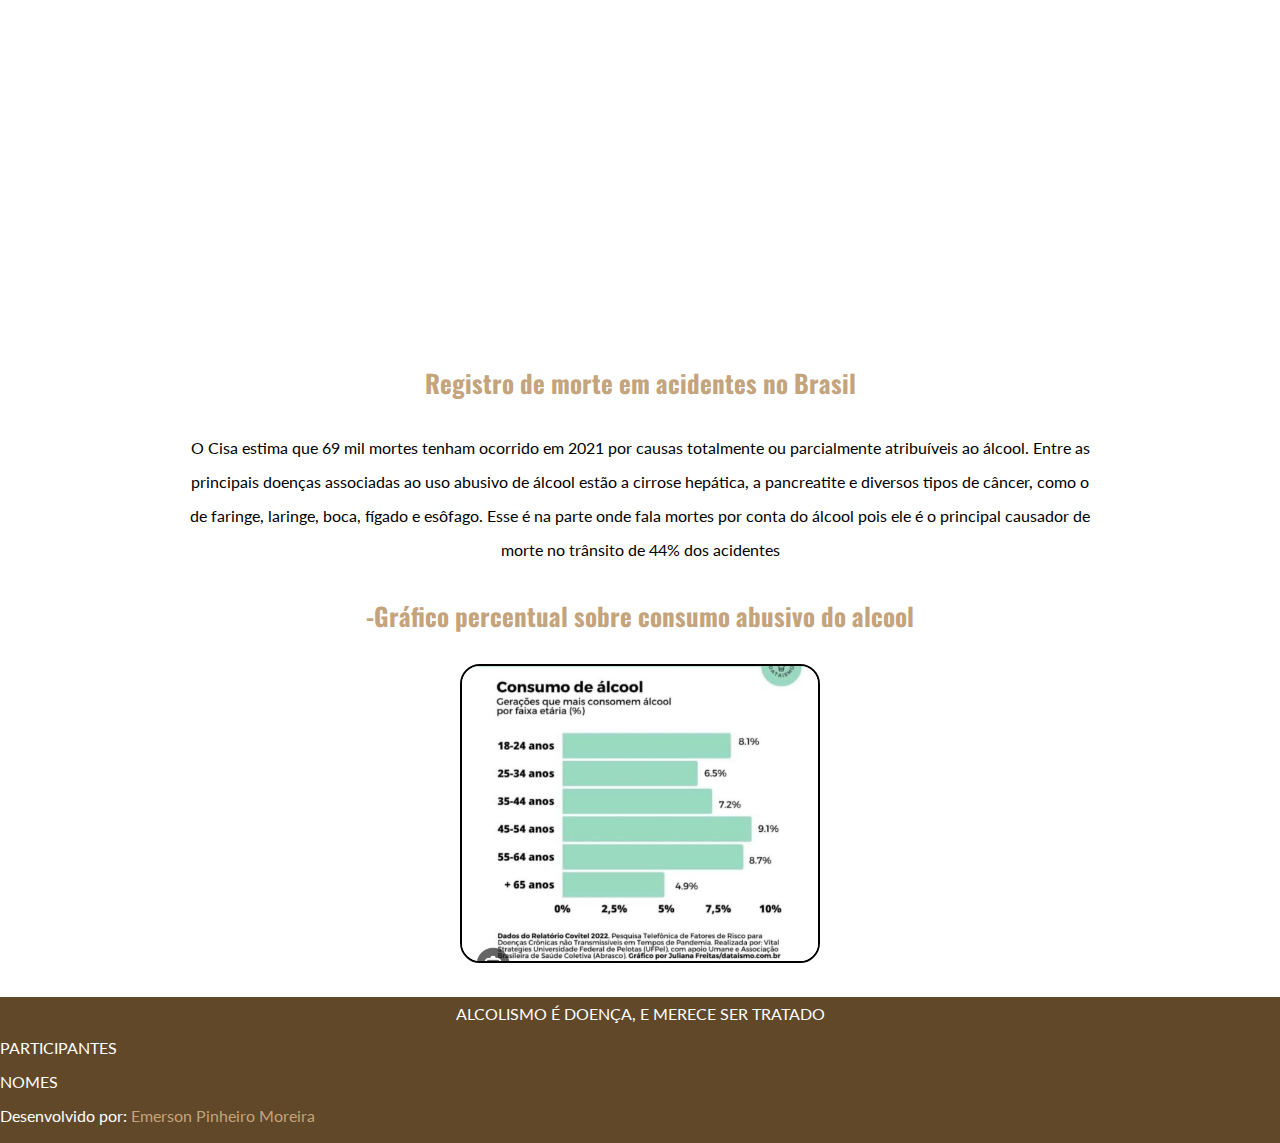
==== commit df8ba3f0: "Update index.html" ====
--- a/index.html
+++ b/index.html
@@ -12,7 +12,7 @@
 </head>
 <body>
   <div class="container-carrosel">
-    <div id="carouselExampleCaptions" class="carousel slide carousel-fade" data-bs-ride="carousel">
+    <div id="carouselExampleCaptions" class="carousel slide carousel-fade">
         <div class="carousel-indicators">
             <button type="button" data-bs-target="#carouselExampleCaptions" data-bs-slide-to="0" class="active" aria-current="true" aria-label="Slide 1"></button>
             <button type="button" data-bs-target="#carouselExampleCaptions" data-bs-slide-to="1" aria-label="Slide 2"></button>
--- a/estilo.css
+++ b/estilo.css
@@ -17,24 +17,43 @@
     width: 100%;
 }
 
-.imagem-carrosel{
-    max-width: 1920px;
-    max-height: 760px;
-    width: auto;
-    height: auto;
+/*Carrossel*/
+
+.container-carrosel{
+    margin-bottom: 30px;
 }
 
-.conteudo-carrosel h2{
-    font-size: 50px;
+.imagem-carrosel{
+    max-height: 100vh;
+}
+
+.carousel-caption h2{
+    font-size: 40px;
     color: #fff;
     font-family: 'Fraunces', serif;
-    width: 100%;
 }
 
-.conteudo-carrosel{
+.carousel-caption{
     position: absolute;
-    top: 30%;
+    top: 45%;
     margin-top: -25px ;
+    opacity: 0; /* Começa com opacidade 0 */
+    transition: opacity 0.5s ease; /* Transição suave de opacidade */
+    transition-delay: 0.3s; /* Atraso de 1 segundo antes que a transição comece */
+}
+
+.carousel-item.active .carousel-caption {
+    opacity: 1; /* Opacidade 1 quando o slide está ativo */
+}
+
+.carousel-caption h5{
+    font-family: 'Fraunces', serif;
+    font-size: 40px;
+    font-weight: bold;
+}
+
+.carousel-caption a{
+    padding: 5px 40px;
 }
 
 .carrosel{
@@ -43,6 +62,7 @@
     width: 100%;
     text-align: center;
 }
+
 
 h3{
     font-family: 'Oswald', sans-serif;
@@ -59,40 +79,55 @@
     width: 100%;
 }
 
-.background{
+
+/*FAIXA BACKGROUND*/
+
+.faixa {
+    background-size: cover;
     background-position: center;
-    background-size: cover;
     background-attachment: fixed;
-    display: flex;
-    width: 100%;
+    background-repeat: no-repeat;
+    height: 40vh;
+    margin: 20px 0px;
+
 }
 
-.faixa{
-    background-image: url(Imagens/faixa-1.png);
+.conteudo-faixa {
+    display: flex;
+    flex-direction: column;
+    justify-content: center;
+    align-items: center;
     height: 40vh;
-    margin: 20px 0px;
+    color: white;
+    opacity: 0; /* Altere a opacidade para 0 inicialmente para ocultar o texto */
+    transition: opacity 0.5s ease; /* Transição de opacidade mais simples */
+    text-align: center;
 }
 
-i{
-    text-shadow: 1px 2px black ;
+/* Adiciona a classe 'in-view' quando a faixa está visível na tela */
+.faixa.in-view .conteudo-faixa {
+    opacity: 1; /* Mostra o conteúdo com desvanecimento suave */
 }
 
-.conteudo-faixa{
-    margin: auto;
+
+
+.conteudo-faixa i {
     background-color: #604829;
-    color: #fff;
-    padding: 1% 4%;
-    font-size: 18px;
-    border-radius: 2px;
+    padding: 10px;
+    border-radius: 5px;
+    color: white;
 }
 
-.faixa-2{
+.container-baixo{
     background-image: url(Imagens/faixa-2.jpeg);
-    height: 40vh;
-    margin: 20px 0px;
 }
 
-#imagem-1{
+.container-topo{
+    background-image: url(Imagens/faixa-1.png);
+}
+
+
+.imagem-1{
     margin: 20px auto;
     border-radius: 10px;
     border: 2px solid black;
@@ -113,7 +148,7 @@
 }
 
 footer{
-    background-color: black;
+    background-color: #604829;
     position: relative;
     padding-bottom: 10px;
 }
@@ -135,3 +170,16 @@
     color: white;
 }
 
+.grafico{
+    width: 30%;
+    border-radius: 20px;
+    border: 2px solid black;
+    width: 40%;
+    margin-bottom: 30px;
+}
+
+.container-grafico{
+    margin-top: 20px;
+    text-align: center;
+    
+}
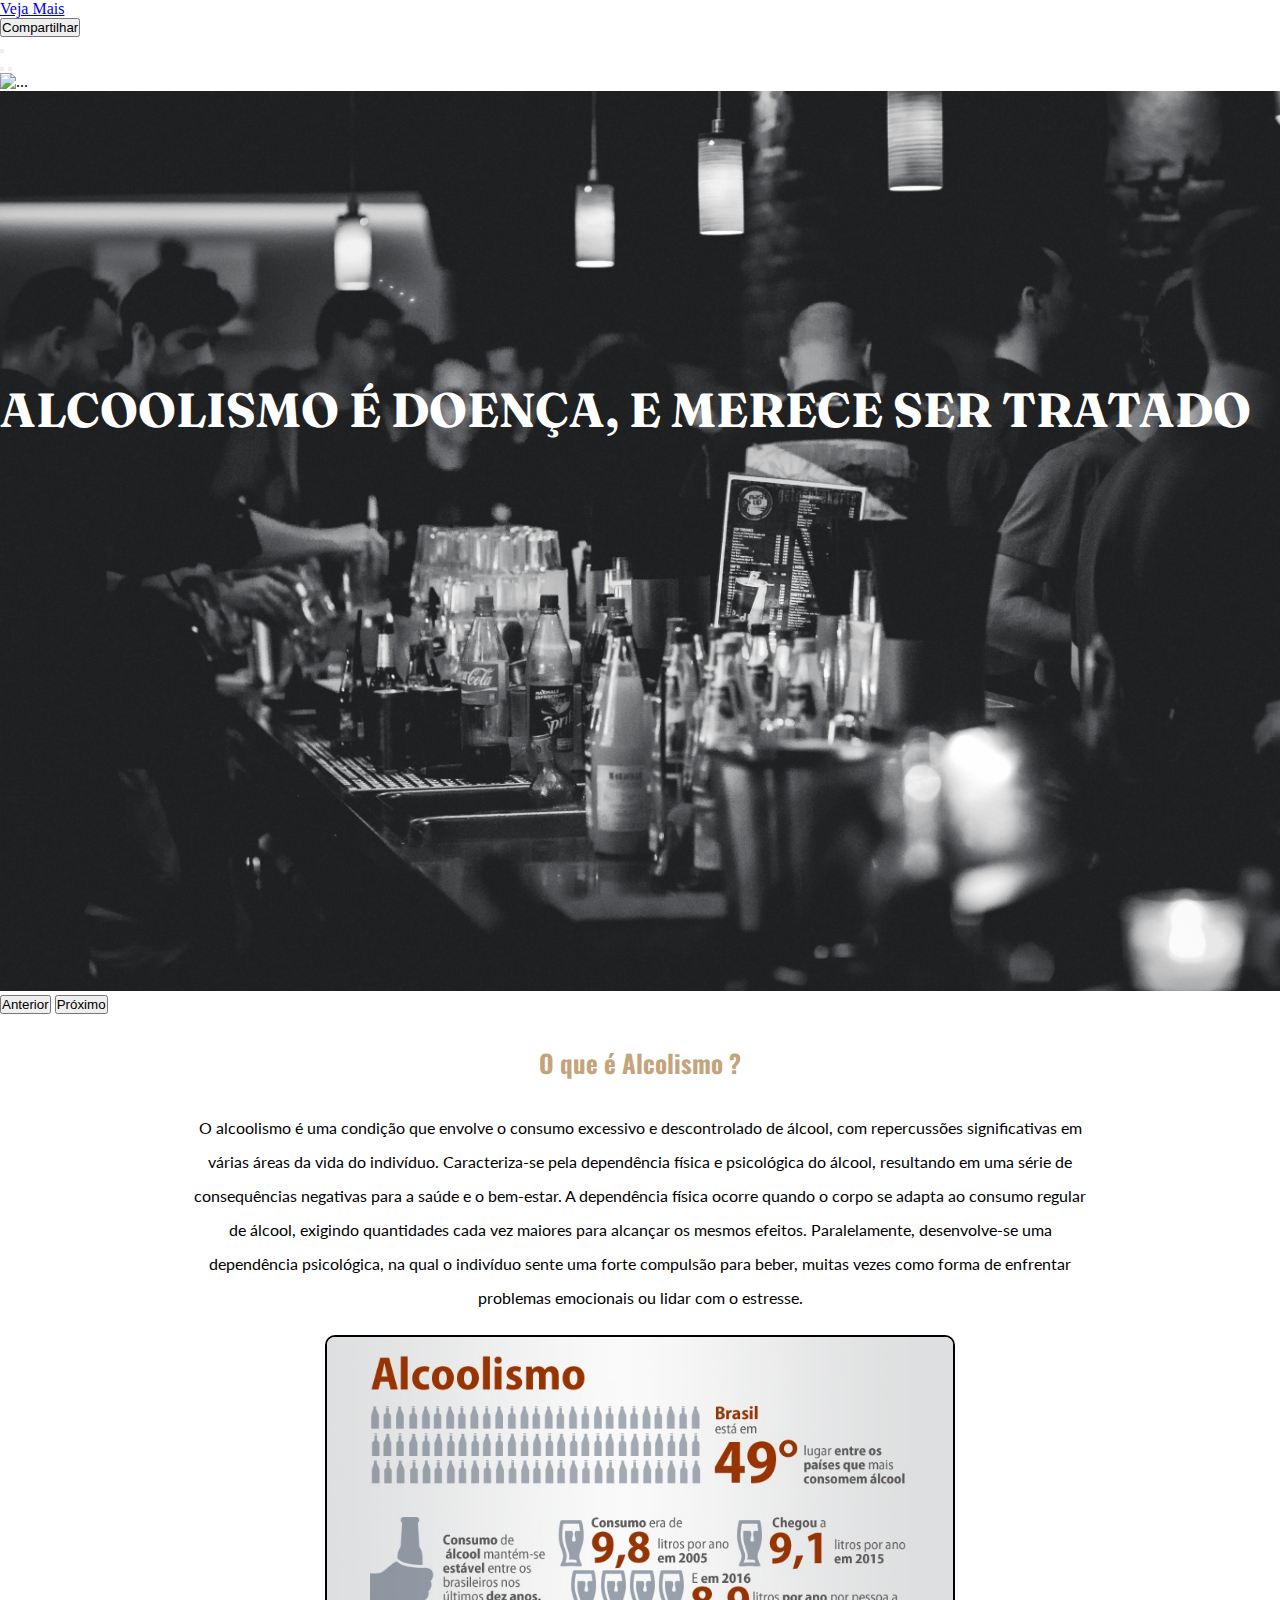
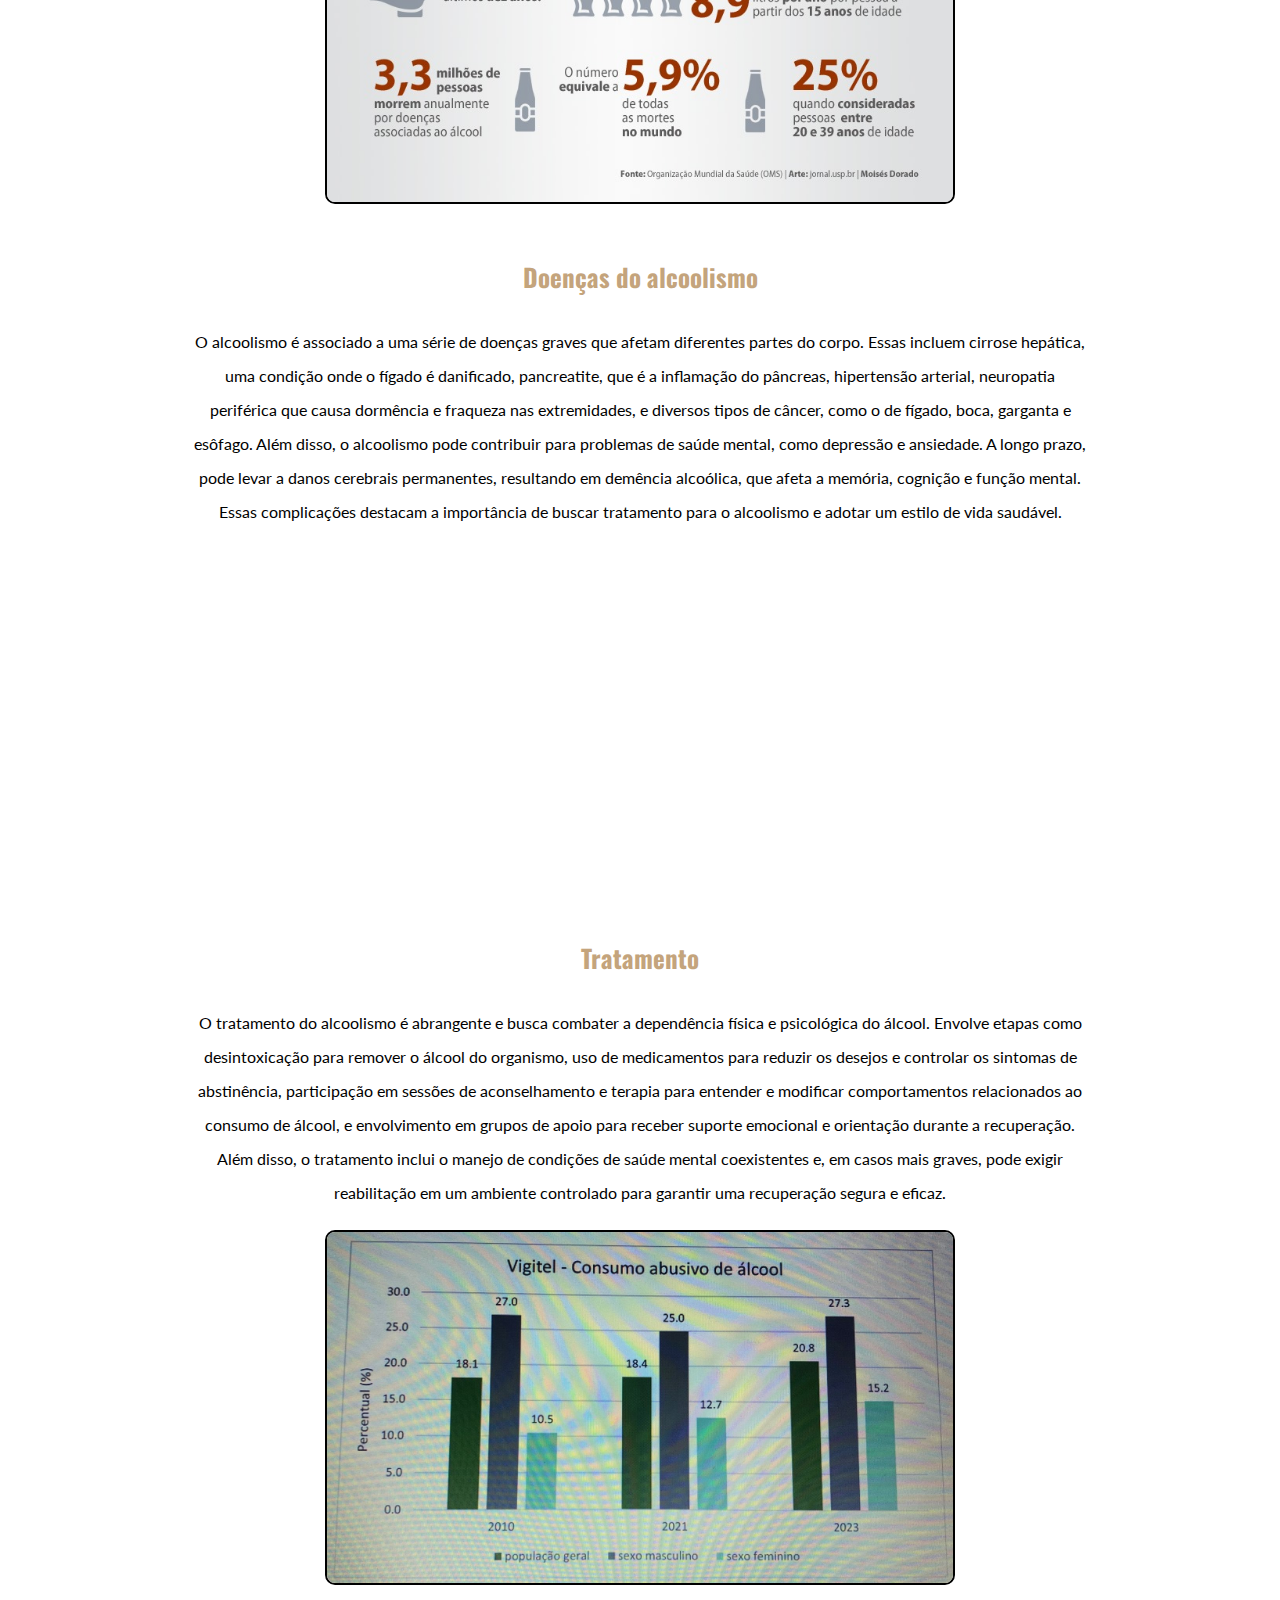
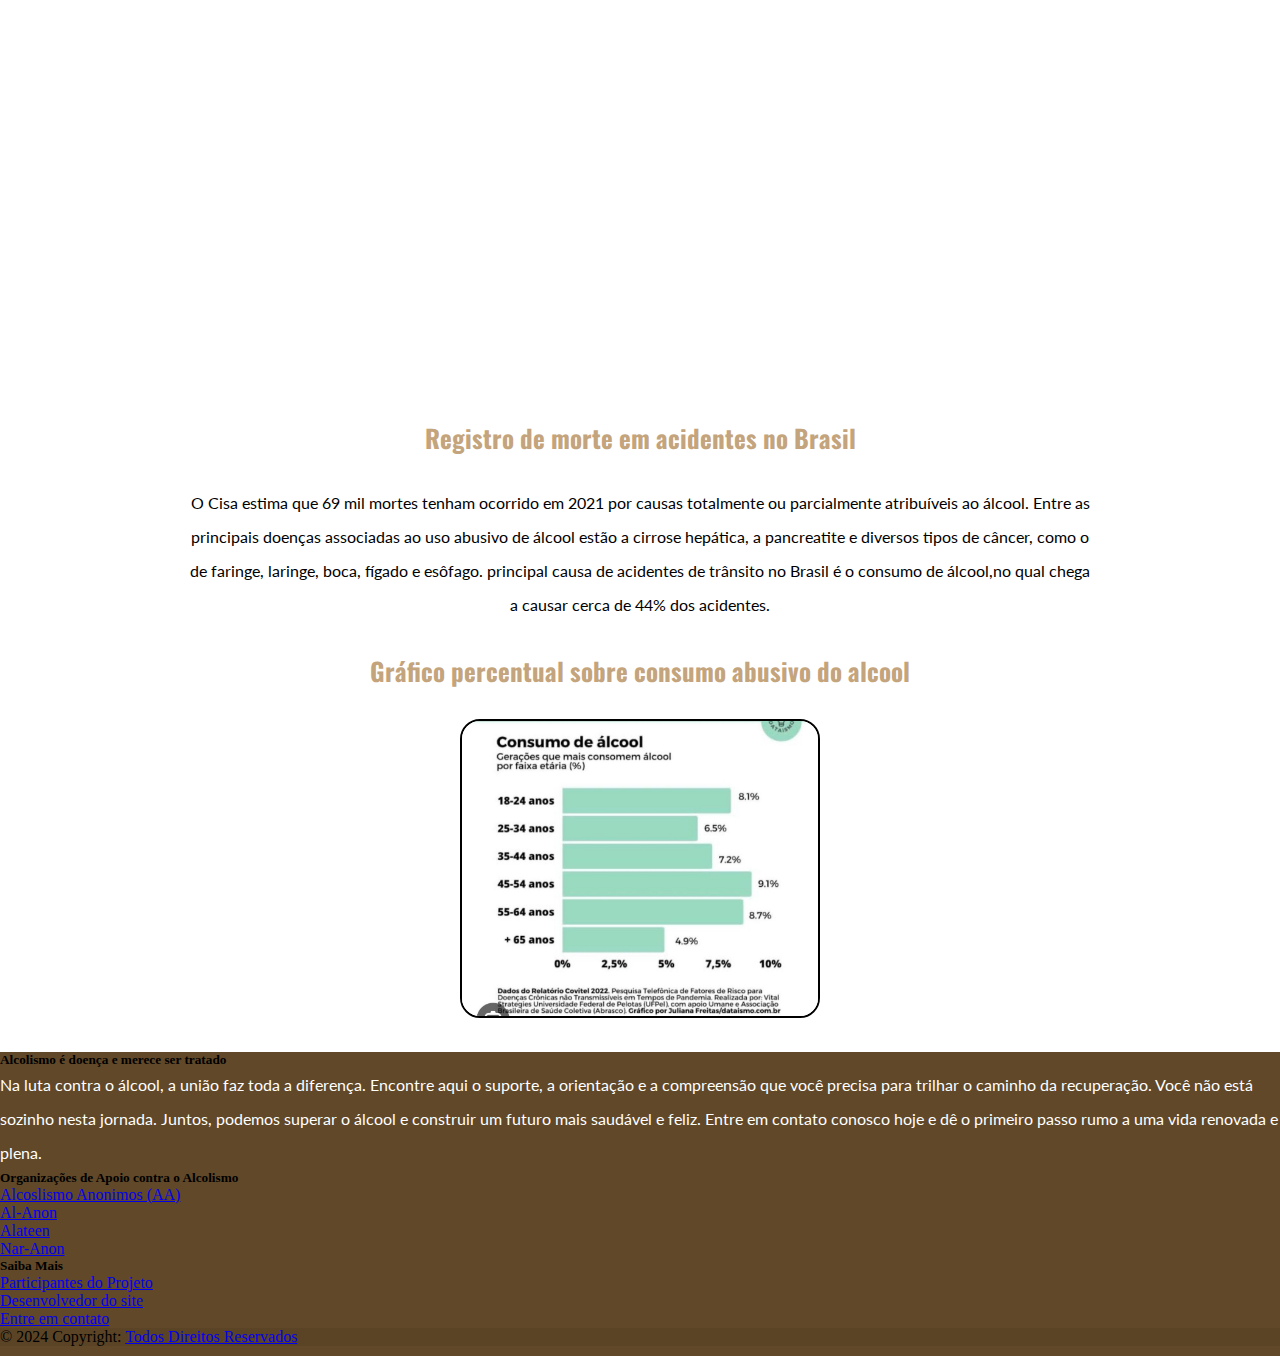
==== commit 6436ba29: "Update index.html" ====
--- a/index.html
+++ b/index.html
@@ -11,6 +11,33 @@
     <link href="https://cdn.jsdelivr.net/npm/bootstrap@5.2.3/dist/css/bootstrap.min.css" rel="stylesheet" integrity="sha384-rbsA2VBKQhggwzxH7pPCaAqO46MgnOM80zW1RWuH61DGLwZJEdK2Kadq2F9CUG65" crossorigin="anonymous">
 </head>
 <body>
+  <!-- NAV BAR -->
+  <div class="pos-f-t">
+    <div class="collapse" id="navbarToggleExternalContent">
+        <div class="bg-dark p-4">
+            <nav class="navbar navbar-dark bg-dark">
+                <form class="d-flex">
+                    <a href="#footer" class="btn btn-outline-success me-2" type="button">Veja Mais</a>
+                </form>
+                <button class="btn btn-outline-light ms-auto" id="btnCompartilhar">
+                    <i class="fas fa-share"></i> Compartilhar
+                </button>
+                <!-- Popover de compartilhamento -->
+                <div id="popoverCompartilhar" style="display: none;">
+                  <a href="https://www.facebook.com/sharer/sharer.php?u=http://127.0.0.1:5500/index.html" class="btn btn-outline-primary btn-block" target="_blank">Compartilhar no Facebook</a>
+                  <a href="https://www.instagram.com/?url=http://127.0.0.1:5500/index.html" class="btn btn-outline-secondary btn-block" target="_blank">Compartilhar no Instagram</a>
+                  <a href="whatsapp://send?text=Confira este site:http://127.0.0.1:5500/index.html" class="btn btn-outline-danger btn-block">Compartilhar no WhatsApp</a>
+              </div>              
+            </nav>
+        </div>
+    </div>
+    <nav class="navbar navbar-dark bg-dark">
+        <button class="navbar-toggler" type="button" data-bs-toggle="collapse" data-bs-target="#navbarToggleExternalContent" aria-controls="navbarToggleExternalContent" aria-expanded="false" aria-label="Alterna navegação">
+            <span class="navbar-toggler-icon"></span>
+        </button>
+    </nav>
+</div>
+
   <div class="container-carrosel">
     <div id="carouselExampleCaptions" class="carousel slide carousel-fade">
         <div class="carousel-indicators">
@@ -28,7 +55,9 @@
                 <img src="Imagens/pexels-pixabay-274192.jpg" class="d-block w-100 imagem-carrosel" alt="...">
                 <div class="carousel-caption">
                     <h5>Acesse o Nosso Quiz</h5>
-                    <a target="_blank" href="Quiz.html" class="btn btn-outline-secondary">QUIZ</a>
+                    <a target="_blank" href="Quiz.html">
+                      <button type="button" class="btn btn-dark botao">QUIZ</button>
+                  </a>
                 </div>
             </div>
         </div>
@@ -60,12 +89,13 @@
             Além disso, o alcoolismo pode contribuir para problemas de saúde mental, como depressão e ansiedade. A longo prazo, pode levar a danos cerebrais permanentes, resultando em demência alcoólica, que afeta a memória, cognição e função mental. Essas complicações destacam a importância de buscar tratamento para o alcoolismo e adotar um estilo de vida saudável.
         </p>
     </div>
-
     <div class="container-topo faixa">
       <div class="conteudo-faixa">
-          <i>“O álcool é mau mensageiro: tu o envias à barriga, ele sobe à cabeça.”</i>
+        <i>“O álcool é mau mensageiro: tu o envias à barriga, ele sobe à cabeça.”</i>
       </div>
-  </div>
+    </div>
+    <div class="parallax"></div>
+    
   
     <div class="centralizar" >
         <h3>Tratamento </h3>
@@ -83,21 +113,85 @@
         <h3>Registro de morte em acidentes no Brasil</h3>
           <p>
             O Cisa estima que 69 mil mortes tenham ocorrido em 2021 por causas totalmente ou parcialmente atribuíveis ao álcool. Entre as principais doenças associadas ao uso abusivo de álcool estão a cirrose hepática, a pancreatite e diversos tipos de câncer, como o de faringe, laringe, boca, fígado e esôfago.
-            Esse é na parte onde fala mortes por conta do álcool pois ele é o principal causador de morte no trânsito de 44% dos acidentes
+            principal causa de acidentes de trânsito no Brasil é o consumo de álcool,no qual chega a causar cerca de 44% dos acidentes.
           </p>
     </div>
     <div class="centralizar" >
-        <h3>-Gráfico percentual sobre consumo abusivo do alcool</h3>
+        <h3>Gráfico percentual sobre consumo abusivo do alcool</h3>
         <div class="container-grafico">
           <img class="grafico" src="Imagens/Grafico-1.jpg" alt="">
         </div>
       </div>
-    <footer>
-        <p class="centro">ALCOLISMO É DOENÇA, E MERECE SER TRATADO</p>
-        <p>PARTICIPANTES</p>
-        <p>NOMES</p>
-        <p class="left">Desenvolvido por: <span>Emerson Pinheiro Moreira</span></p>
-    </footer>
+      <section class="baixo">
+        <!-- Footer -->
+        <footer id="footer" class="bg-body-tertiary text-center">
+          <!-- Grid container -->
+          <div class="container p-4">
+            <!--Grid row-->
+            <div class="row">
+              <!--Grid column-->
+              <div class="col-lg-6 col-md-12 mb-4 mb-md-0">
+                <h5 class="text-uppercase">Alcolismo é doença e merece ser tratado</h5>
+      
+                <p>
+                    Na luta contra o álcool, a união faz toda a diferença. Encontre aqui o suporte, a orientação e a compreensão que você precisa para trilhar o caminho da recuperação. Você não está sozinho nesta jornada. Juntos, podemos superar o álcool e construir um futuro mais saudável e feliz. Entre em contato conosco hoje e dê o primeiro passo rumo a uma vida renovada e plena.
+                </p>
+              </div>
+              <!--Grid column-->
+      
+              <!--Grid column-->
+              <div class="col-lg-3 col-md-6 mb-4 mb-md-0">
+                <h5 class="text-uppercase">Organizações de Apoio contra o Alcolismo</h5>
+      
+                <ul class="list-unstyled mb-0 links">
+                  <li>
+                    <a href="https://www.aa.org/" class="text-body">Alcoslismo Anonimos (AA)</a>
+                  </li>
+                  <li>
+                    <a href="https://al-anon.org/" class="text-body">Al-Anon</a>
+                  </li>
+                  <li>
+                    <a href="https://al-anon.org/alateen/" class="text-body">Alateen</a>
+                  </li>
+                  <li>
+                    <a href="https://www.nar-anon.org/" class="text-body">Nar-Anon</a>
+                  </li>
+                </ul>
+              </div>
+              <!--Grid column-->
+      
+              <!--Grid column-->
+              <div class="col-lg-3 col-md-6 mb-4 mb-md-0">
+                <h5 class="text-uppercase mb-0">Saiba Mais</h5>
+      
+                <ul class="list-unstyled links2">
+                  <li>
+                    <a href="participantes.html" class="text-body">Participantes do Projeto</a>
+                  </li>
+                  <li>
+                    <a href="desenvolvedor.html" class="text-body">Desenvolvedor do site</a>
+                  </li>
+                  <li>
+                    <a target="_blank" href="https://wa.me/+5511968529728" class="text-body">Entre em contato</a>
+                  </li>
+                </ul>
+              </div>
+              <!--Grid column-->
+            </div>
+            <!--Grid row-->
+          </div>
+          <!-- Grid container -->
+      
+          <!-- Copyright -->
+          <div class="text-center p-3" style="background-color: rgba(0, 0, 0, 0.05);">
+            © 2024 Copyright:
+            <a class="text-body" href="#">Todos Direitos Reservados</a>
+          </div>
+          <!-- Copyright -->
+        </footer>
+        <!-- Footer -->
+      </section>
+      </footer>
     <script src="https://cdn.jsdelivr.net/npm/bootstrap@5.2.3/dist/js/bootstrap.bundle.min.js" integrity="sha384-kenU1KFdBIe4zVF0s0G1M5b4hcpxyD9F7jL+jjXkk+Q2h455rYXK/7HAuoJl+0I4" crossorigin="anonymous"></script>
     <script src="script-home.js"></script>
 </body>
--- a/estilo.css
+++ b/estilo.css
@@ -19,6 +19,23 @@
 
 /*Carrossel*/
 
+/* Estilos para dispositivos móveis */
+@media (max-width: 576px) {
+    .container-carrosel .conteudo-carrosel {
+        font-size: 18px; /* Define o tamanho do h2 para dispositivos móveis */
+    }
+
+    .container-carrosel .carousel-caption h5 {
+        font-size: 14px; /* Define o tamanho do h5 para dispositivos móveis */
+    }
+
+    .container-carrosel .carousel-caption a.btn {
+        font-size: 12px; /* Define o tamanho do link (a) para dispositivos móveis */
+        padding: 5px 10px; /* Ajusta o padding do botão para dispositivos móveis */
+    }
+}
+
+
 .container-carrosel{
     margin-bottom: 30px;
 }
@@ -28,7 +45,7 @@
 }
 
 .carousel-caption h2{
-    font-size: 40px;
+    font-size: 300%;
     color: #fff;
     font-family: 'Fraunces', serif;
 }
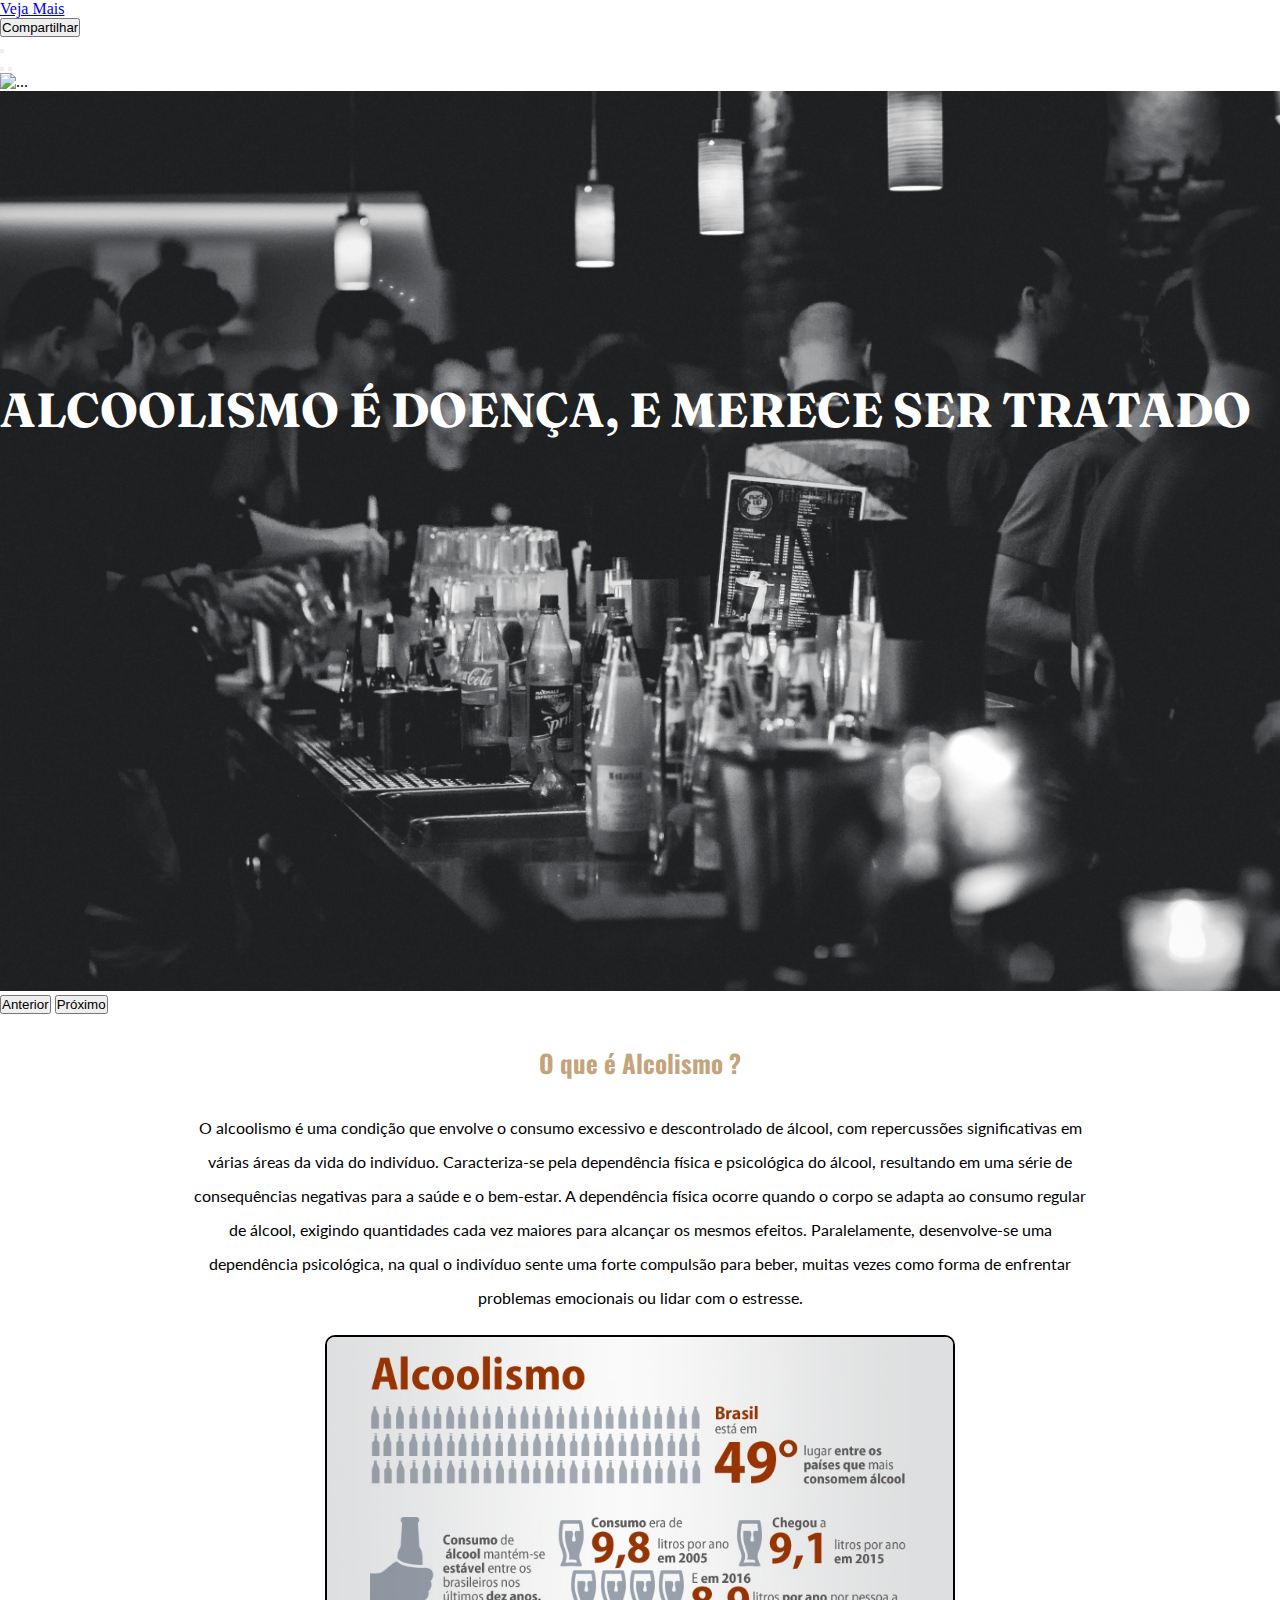
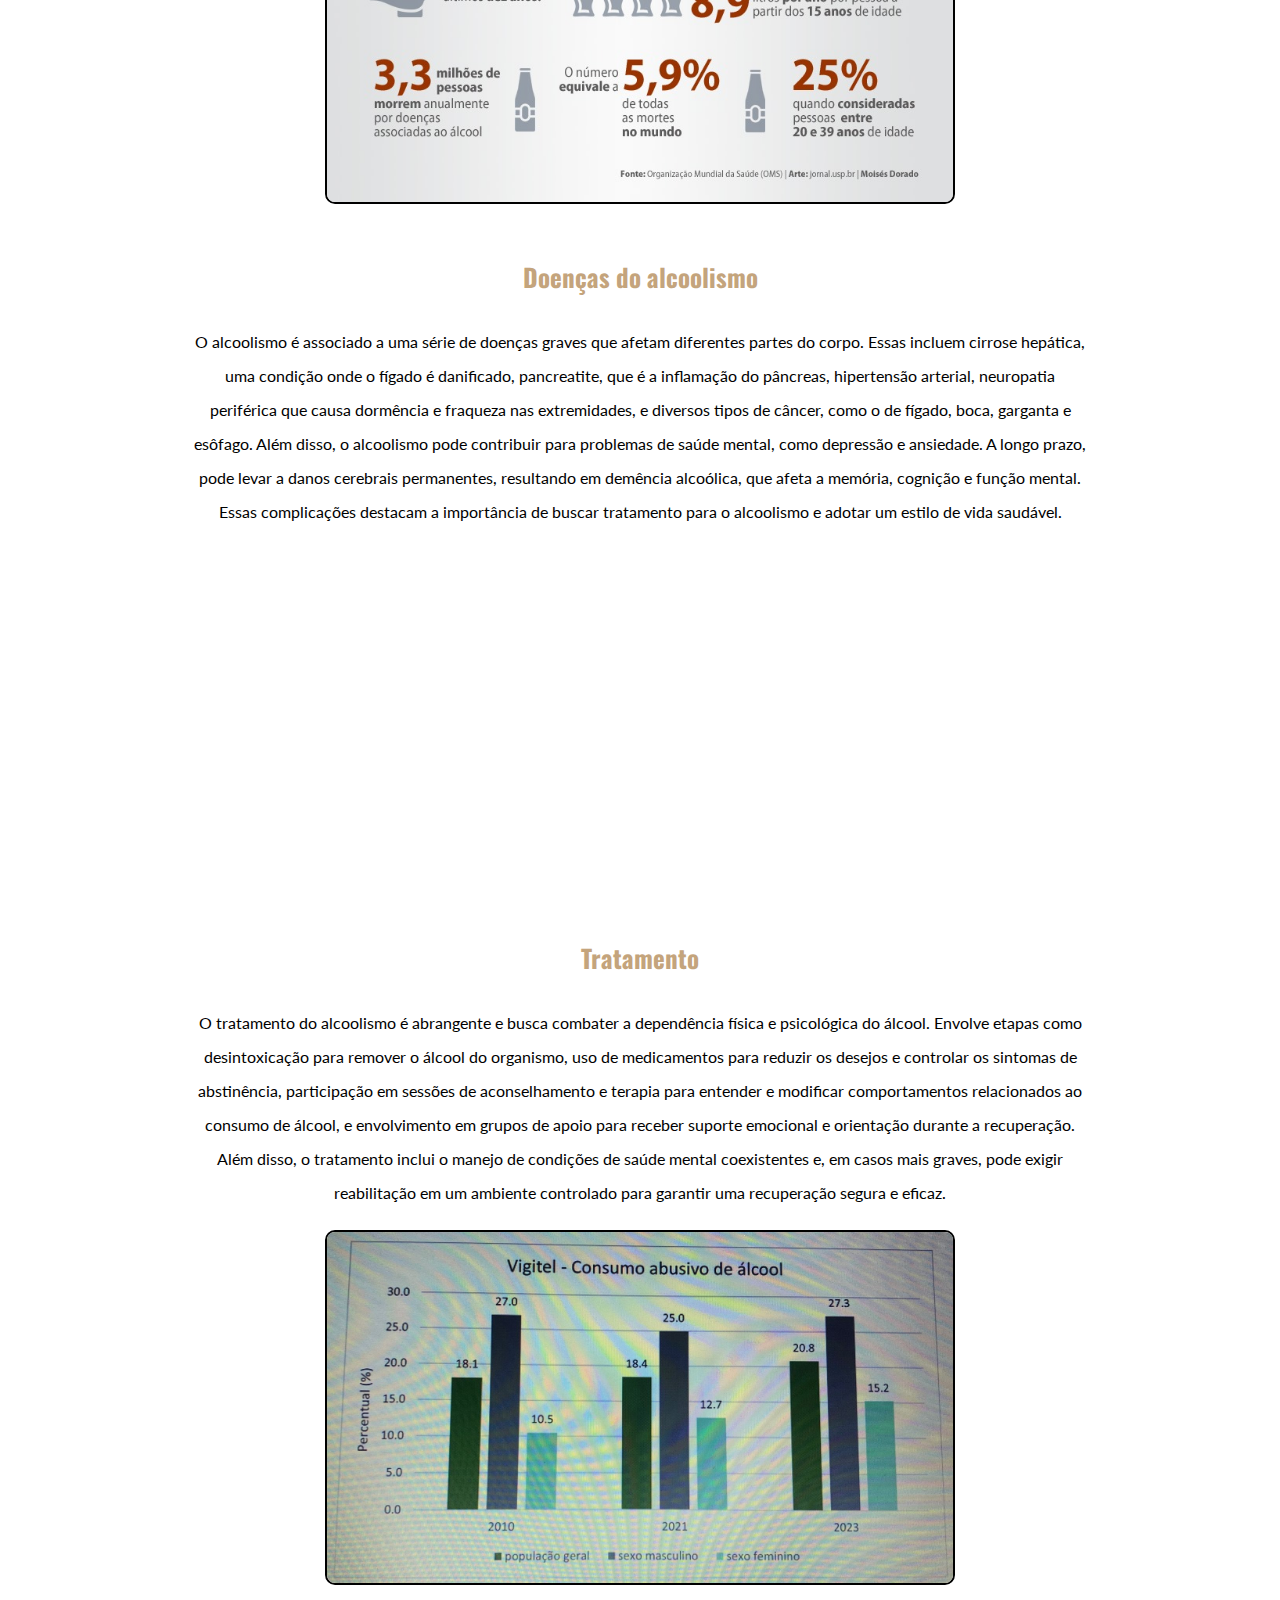
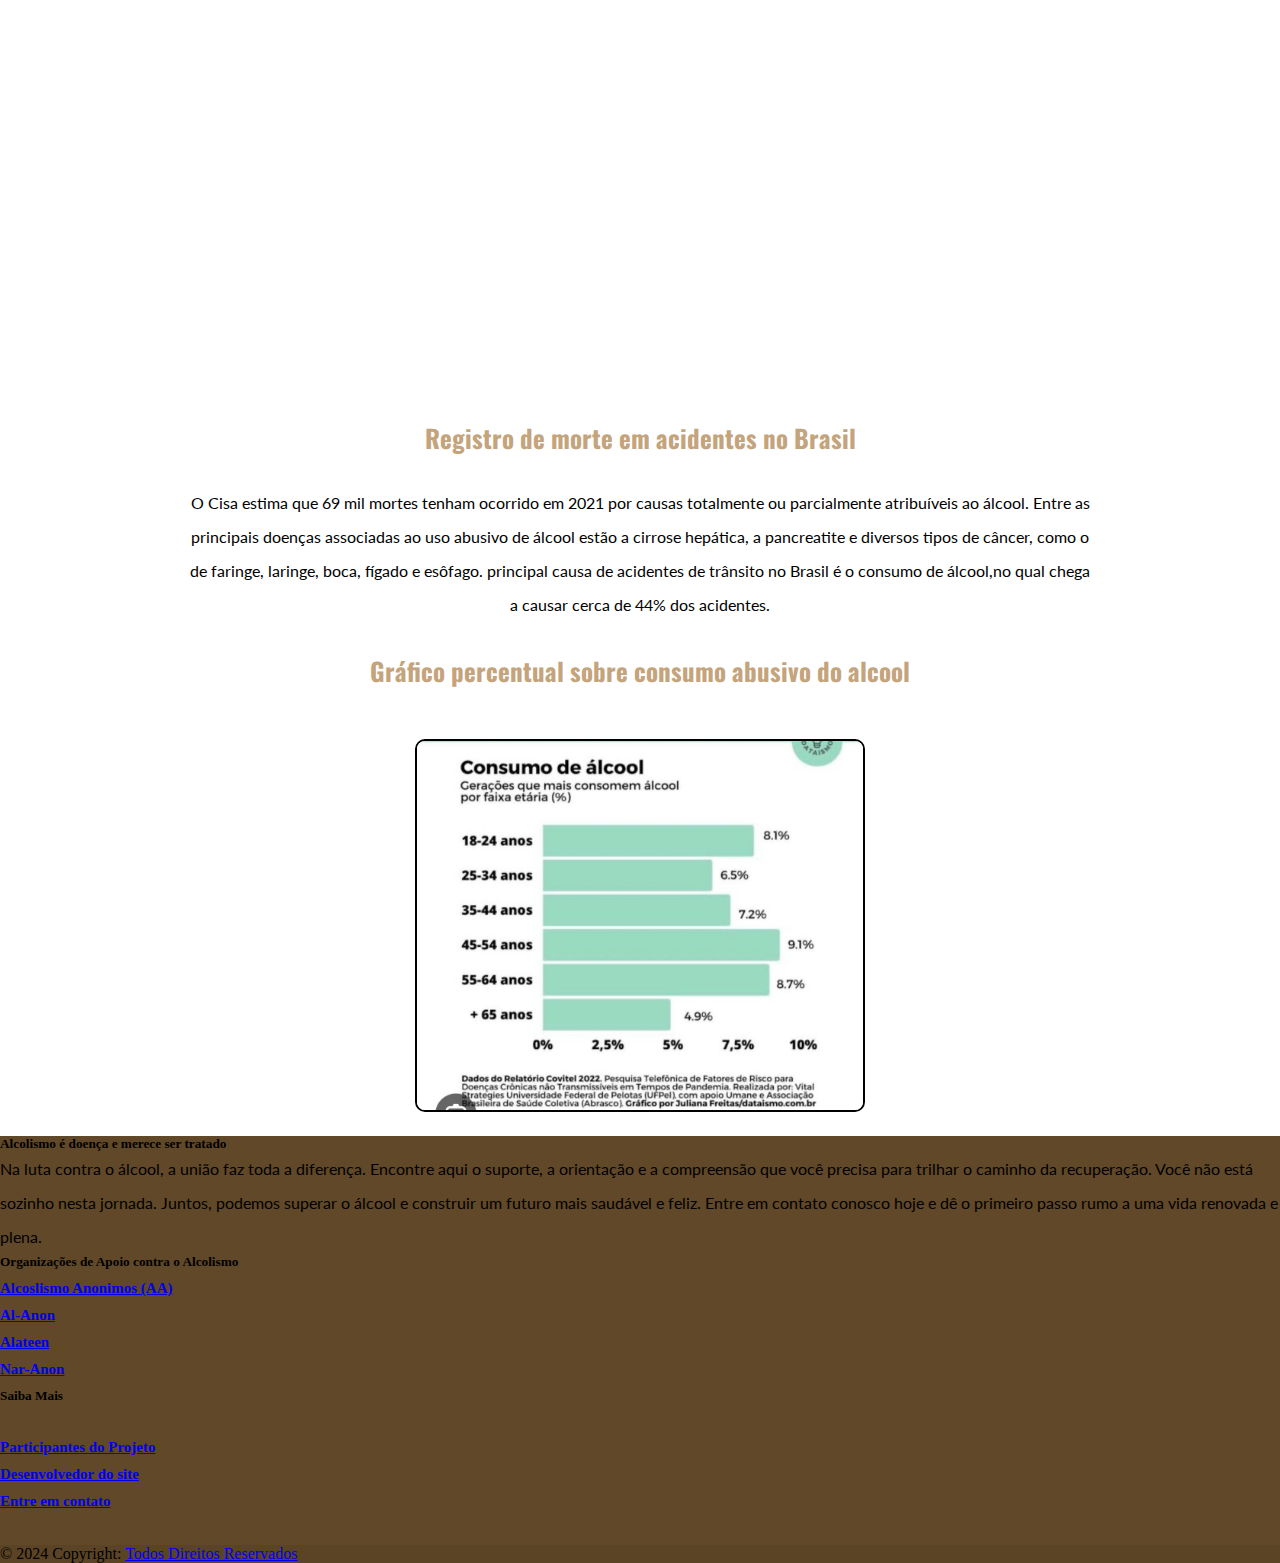
==== commit f939d78e: "Update index.html" ====
--- a/index.html
+++ b/index.html
@@ -26,7 +26,7 @@
                 <div id="popoverCompartilhar" style="display: none;">
                   <a href="https://www.facebook.com/sharer/sharer.php?u=http://127.0.0.1:5500/index.html" class="btn btn-outline-primary btn-block" target="_blank">Compartilhar no Facebook</a>
                   <a href="https://www.instagram.com/?url=http://127.0.0.1:5500/index.html" class="btn btn-outline-secondary btn-block" target="_blank">Compartilhar no Instagram</a>
-                  <a href="whatsapp://send?text=Confira este site:http://127.0.0.1:5500/index.html" class="btn btn-outline-danger btn-block">Compartilhar no WhatsApp</a>
+                 <a href="https://api.whatsapp.com/send?text=Confira%20este%20site:%20http://127.0.0.1:5500/index.html" class="btn btn-outline-danger btn-block">Compartilhar no WhatsApp</a>
               </div>              
             </nav>
         </div>
--- a/estilo.css
+++ b/estilo.css
@@ -17,6 +17,27 @@
     width: 100%;
 }
 
+/*navbar*/
+
+/* Cor do popover */
+#popoverCompartilhar .btn-outline-primary,
+#popoverCompartilhar .btn-outline-info,
+#popoverCompartilhar .btn-outline-danger {
+    color: #495057; /* Cor do texto */
+    border-color: #495057; /* Cor da borda */
+    background-color: transparent; /* Cor de fundo */
+}
+
+/* Hover */
+#popoverCompartilhar .btn-outline-primary:hover,
+#popoverCompartilhar .btn-outline-info:hover,
+#popoverCompartilhar .btn-outline-danger:hover {
+    color: #495057; /* Cor do texto no hover */
+    border-color: #198754; /* Cor da borda no hover */
+    background-color: #2ecc71; /* Cor de fundo no hover */
+}
+
+
 /*Carrossel*/
 
 /* Estilos para dispositivos móveis */
@@ -31,10 +52,15 @@
 
     .container-carrosel .carousel-caption a.btn {
         font-size: 12px; /* Define o tamanho do link (a) para dispositivos móveis */
-        padding: 5px 10px; /* Ajusta o padding do botão para dispositivos móveis */
+        padding: 5px 15px; /* Ajusta o padding do botão para dispositivos móveis */
     }
 }
 
+/* botao segundo slide */
+
+a .botao{
+  padding: 5px 50px;
+}
 
 .container-carrosel{
     margin-bottom: 30px;
@@ -71,6 +97,7 @@
 
 .carousel-caption a{
     padding: 5px 40px;
+    color: black;
 }
 
 .carrosel{
@@ -99,26 +126,29 @@
 
 /*FAIXA BACKGROUND*/
 
+/*FAIXA BACKGROUND*/
+
 .faixa {
-    background-size: cover;
-    background-position: center;
-    background-attachment: fixed;
-    background-repeat: no-repeat;
-    height: 40vh;
-    margin: 20px 0px;
-
+  background-size: cover;
+  background-position: center;
+  background-attachment: fixed; /* Fixa o plano de fundo */
+  background-repeat: no-repeat;
+  height: 40vh;
+  margin: 20px 0px;
 }
 
 .conteudo-faixa {
-    display: flex;
-    flex-direction: column;
-    justify-content: center;
-    align-items: center;
-    height: 40vh;
-    color: white;
-    opacity: 0; /* Altere a opacidade para 0 inicialmente para ocultar o texto */
-    transition: opacity 0.5s ease; /* Transição de opacidade mais simples */
-    text-align: center;
+  display: flex;
+  flex-direction: column;
+  justify-content: center;
+  align-items: center;
+  height: 100%; /* Alterada a altura para 100% para ocupar toda a altura da faixa */
+  color: white;
+  opacity: 0; /* Altere a opacidade para 0 inicialmente para ocultar o texto */
+  transition: opacity 0.5s ease; /* Transição de opacidade mais simples */
+  text-align: center;
+  position: relative; /* Adicionada posição relativa */
+  z-index: 1; /* Adicionada z-index maior para garantir que fique acima das imagens */
 }
 
 /* Adiciona a classe 'in-view' quando a faixa está visível na tela */
@@ -166,33 +196,32 @@
 
 footer{
     background-color: #604829;
-    position: relative;
-    padding-bottom: 10px;
-}
-
-.direita{
-    text-align: left;
-}
-
-.centro{
-    text-align: center;
-    font-size: 16px;
-}
-
-footer span{
-    color: #c4a47c;
-}
-
-footer p{
-    color: white;
+}
+
+.links{
+    font-size: 15px;
+}
+
+.links li{
+    margin: 10px 0px;
+    font-weight: bold;
+}
+
+.links2{
+    font-size: 15px;
+    margin: 35px 0px
+}
+
+.links2 li{
+    margin: 10px 0px;
+    font-weight: bold;
 }
 
 .grafico{
-    width: 30%;
-    border-radius: 20px;
+    margin: 20px auto;
+    border-radius: 10px;
     border: 2px solid black;
-    width: 40%;
-    margin-bottom: 30px;
+    width: 50%;
 }
 
 .container-grafico{
